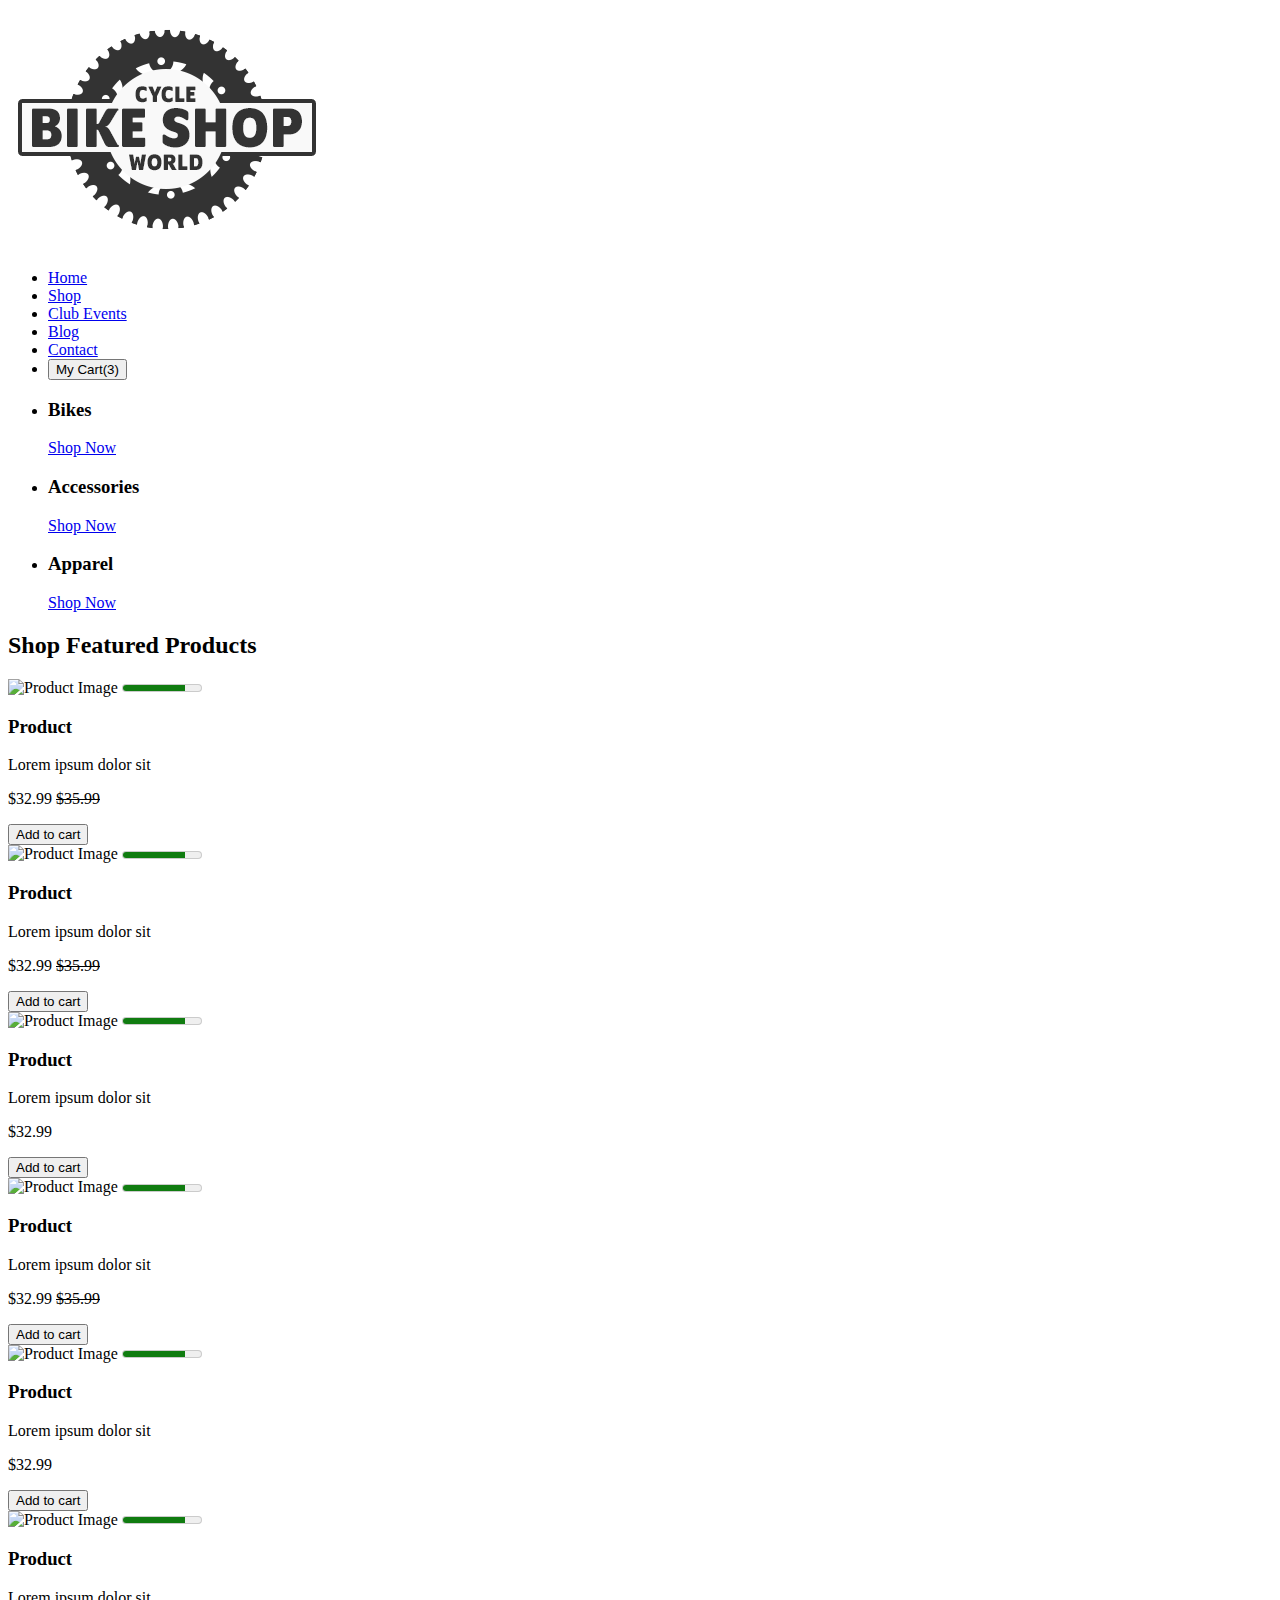
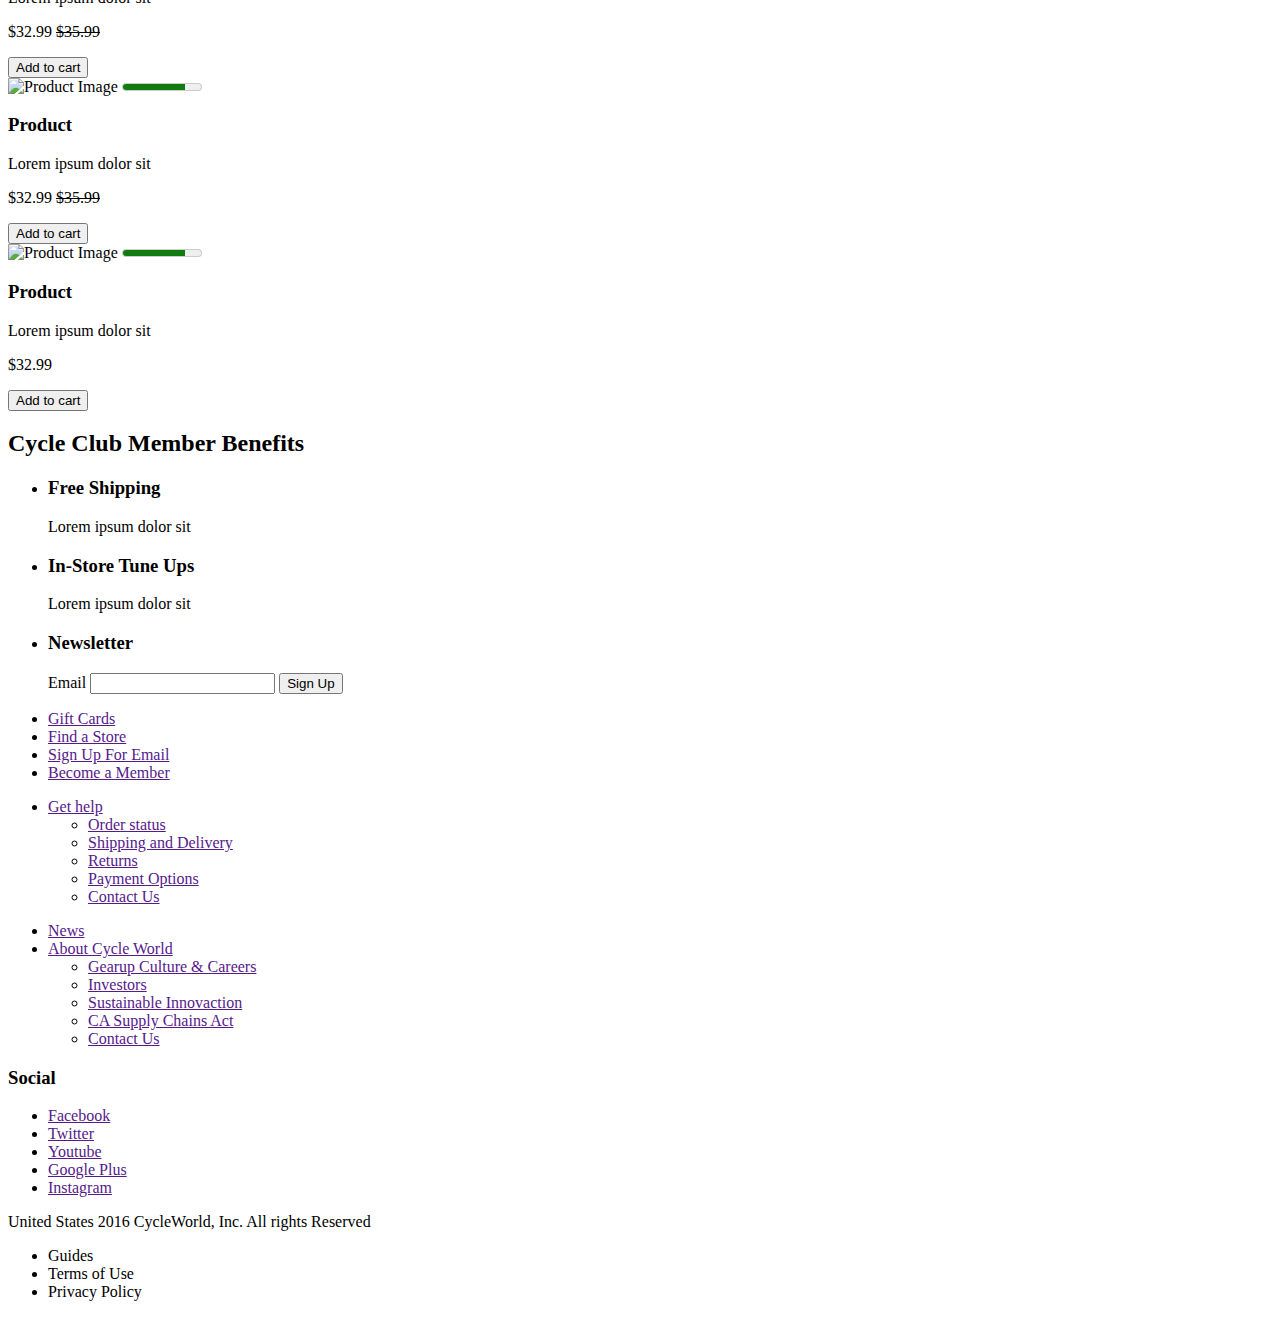
==== BikeShop/index.html @ 3c113760 "Small edits to files for spacing ect." ====
<!-- HTML Comment -->
<!DOCTYPE html>
<html lang="en">
<head>
    <meta charset="utf-8" />
    <title>Bike Shop</title>
</head>
<body>
<header>
    <h1><img src="images/cycleWorld.png" alt="Cycle World Bike Shop Logo"></h1>
    <nav>
        <ul>
           <li><a href="index.html">Home</a></li>
           <li><a href="shop.html">Shop</a></li>
           <li><a href="club_events.html">Club Events</a></li>
           <li><a href="blog.html">Blog</a></li>
           <li><a href="contact.html">Contact</a></li>
           <li><button>My Cart(3)</button></li>
        </ul>
    </nav>
</header>

<!-- Quick Shop Category -->
<section>
    <ul>
        <li>
            <h3>Bikes</h3>
            <a href="shop.html ">Shop Now</a>
        </li>
        <li>
            <h3>Accessories</h3>
            <a href="shop.html">Shop Now</a>
        </li>
        <li>
            <h3>Apparel</h3>
            <a href="shop.html">Shop Now</a>
        </li>
    </ul>
</section>

<!-- Featured Products-->
<section>
    <h2>Shop <strong>Featured Products</strong></h2>

    <article>
        <img src="." alt="Product Image">
        <meter value="4" min="0" max="5">4 out of 5 stars</meter>
        <h3>Product</h3>
        <p>Lorem ipsum dolor sit</p>
        <p>$32.99 <del>$35.99</del></p>
        <button>Add to cart</button>
    </article>
    <article>
        <img src="." alt="Product Image">
        <meter value="4" min="0" max="5">4 out of 5 stars</meter>
        <h3>Product</h3>
        <p>Lorem ipsum dolor sit</p>
        <p>$32.99 <del>$35.99</del></p>
        <button>Add to cart</button>
    </article>
    <article>
        <img src="." alt="Product Image">
        <meter value="4" min="0" max="5">4 out of 5 stars</meter>
        <h3>Product</h3>
        <p>Lorem ipsum dolor sit</p>
        <p>$32.99</p>
        <button>Add to cart</button>
    </article>
    <article>
        <img src="." alt="Product Image">
        <meter value="4" min="0" max="5">4 out of 5 stars</meter>
        <h3>Product</h3>
        <p>Lorem ipsum dolor sit</p>
        <p>$32.99 <del>$35.99</del></p>
        <button>Add to cart</button>
    </article>
    <article>
        <img src="." alt="Product Image">
        <meter value="4" min="0" max="5">4 out of 5 stars</meter>
        <h3>Product</h3>
        <p>Lorem ipsum dolor sit</p>
        <p>$32.99</p>
        <button>Add to cart</button>
    </article>
    <article>
        <img src="." alt="Product Image">
        <meter value="4" min="0" max="5">4 out of 5 stars</meter>
        <h3>Product</h3>
        <p>Lorem ipsum dolor sit</p>
        <p>$32.99 <del>$35.99</del></p>
        <button>Add to cart</button>
    </article>
    <article>
        <img src="." alt="Product Image">
        <meter value="4" min="0" max="5">4 out of 5 stars</meter>
        <h3>Product</h3>
        <p>Lorem ipsum dolor sit</p>
        <p>$32.99 <del>$35.99</del></p>
        <button>Add to cart</button>
    </article>
    <article>
        <img src="." alt="Product Image">
        <meter value="4" min="0" max="5">4 out of 5 stars</meter>
        <h3>Product</h3>
        <p>Lorem ipsum dolor sit</p>
        <p>$32.99</p>
        <button>Add to cart</button>
    </article>
</section>

<!-- Member Benefits -->
<section>
    <h2>Cycle Club <strong>Member Benefits</strong></h2>
    <ul>
        <li>
            <h3>Free Shipping</h3>
            <p>Lorem ipsum dolor sit</p>
        </li>
        <li>
            <h3>In-Store Tune Ups</h3>
            <p>Lorem ipsum dolor sit</p>
        </li>
        <li>
            <h3>Newsletter</h3>
            <form method="POST">
                <label for="email">Email</label>
                <input name="email" id="email" type="text">
                <input type="submit" value="Sign Up">
            </form>
        </li>
    </ul>
</section>

<!-- Site map & Info -->
<footer>
    <ul>
        <li><a href="">Gift Cards</a></li>
        <li><a href="">Find a Store</a></li>
        <li><a href="">Sign Up For Email</a></li>
        <li><a href="">Become a Member</a></li>
    </ul>
    <ul>
        <li>
            <a href="">Get help</a>
            <ul>
                <li><a href="">Order status</a></li>
                <li><a href="">Shipping and Delivery</a></li>
                <li><a href="">Returns</a></li>
                <li><a href="">Payment Options</a></li>
                <li><a href="">Contact Us</a></li>
            </ul>
        </li>
    </ul>
    <ul>
        <li><a href="">News</a></li>
        <li><a href="">About Cycle World</a>
            <ul>
                <li><a href="">Gearup Culture & Careers</a></li>
                <li><a href="">Investors</a></li>
                <li><a href="">Sustainable Innovaction</a></li>
                <li><a href="">CA Supply Chains Act</a></li>
                <li><a href="">Contact Us</a></li>
            </ul>
        </li>
    </ul>
    <aside>
        <h3>Social</h3>
        <ul>
            <li><a href="">Facebook</a></li>
            <li><a href="">Twitter</a></li>
            <li><a href="">Youtube</a></li>
            <li><a href="">Google Plus</a></li>
            <li><a href="">Instagram</a></li>
        </ul>
    </aside>
    <section>
        <p>United States 2016 CycleWorld, Inc. All rights Reserved</p>
        <ul>
            <li><a>Guides</a></li>
            <li><a>Terms of Use</a></li>
            <li><a>Privacy Policy</a></li>
        </ul>
    </section>
</footer>
</body>
</html>
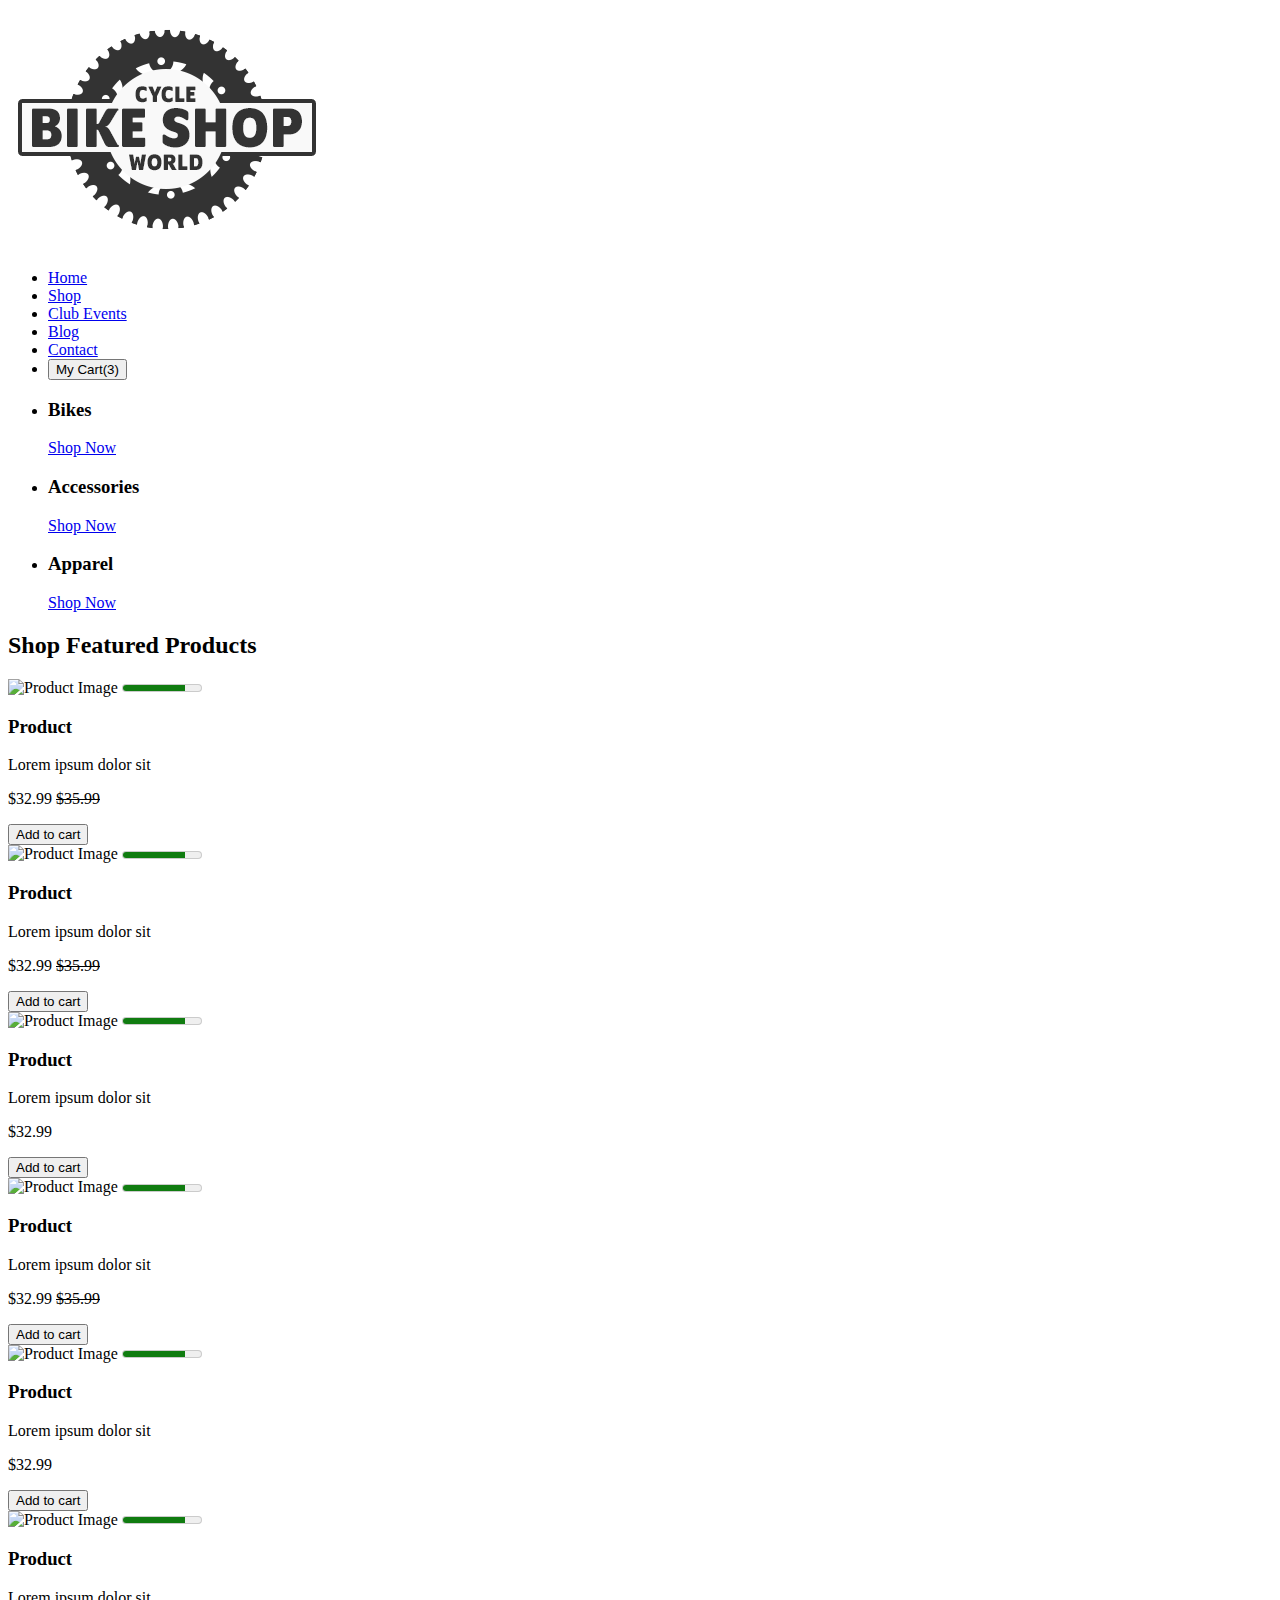
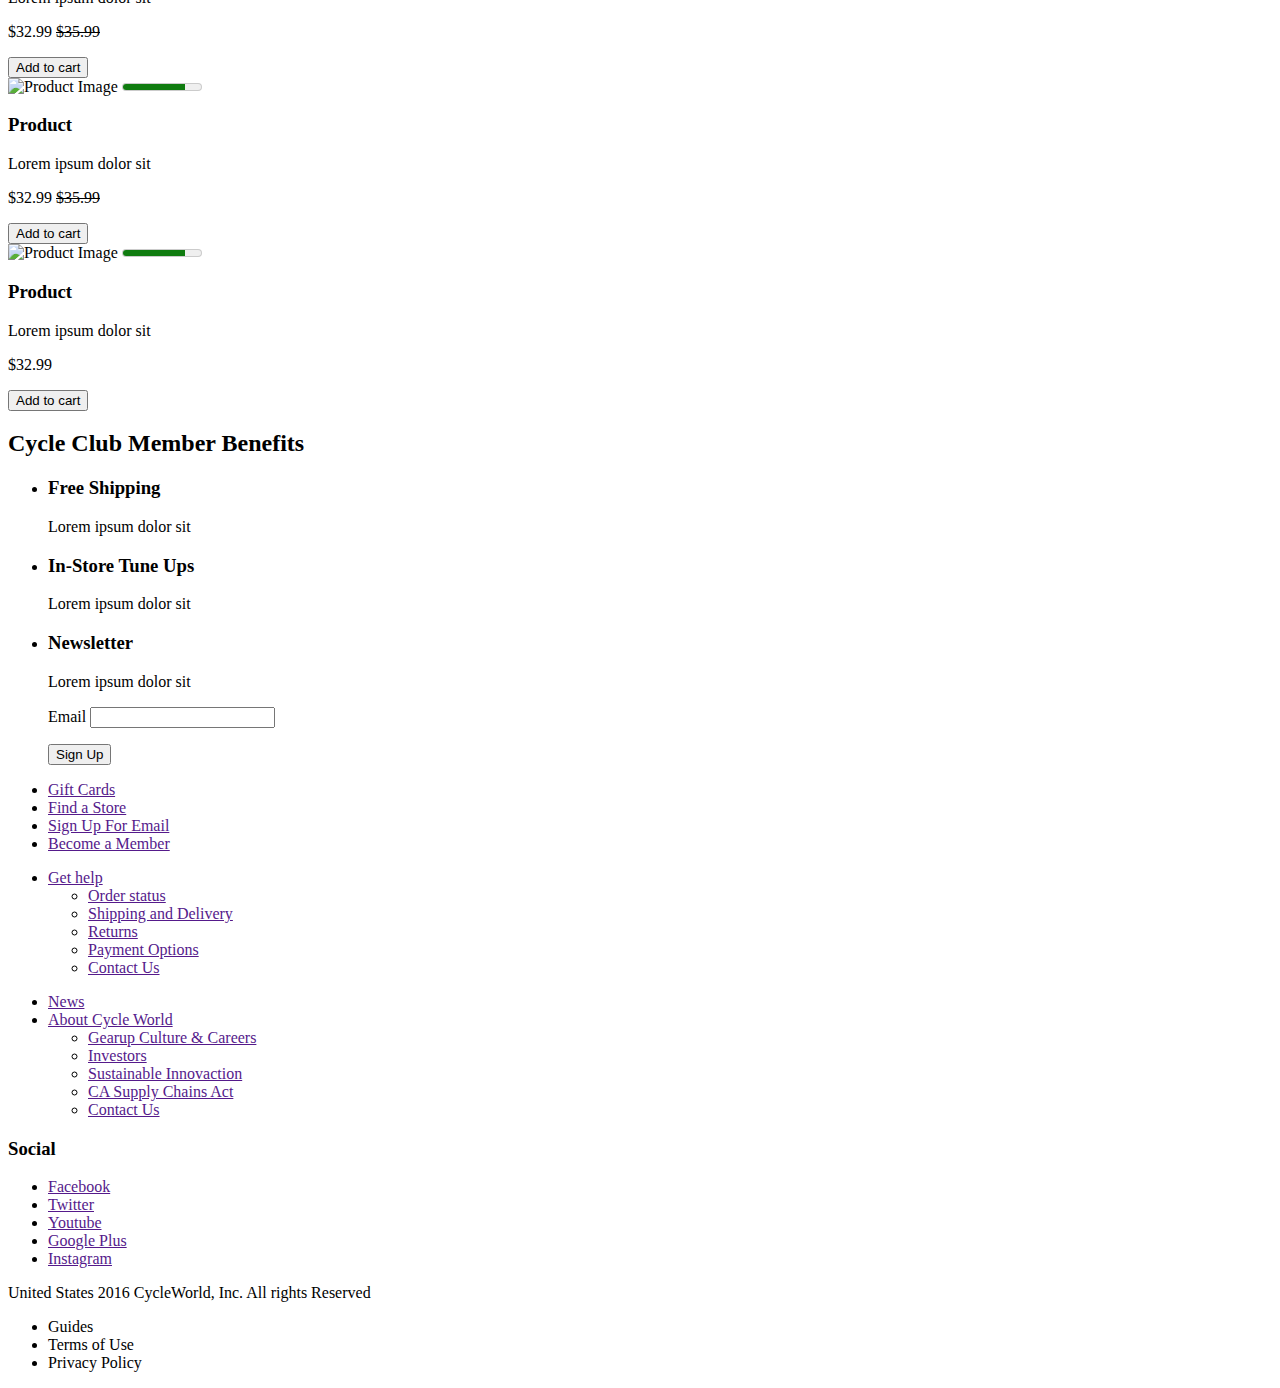
==== commit b465697b: "Small edits to sections for id's or added sections for easier targeting" ====
--- a/BikeShop/index.html
+++ b/BikeShop/index.html
@@ -39,9 +39,8 @@
 </section>
 
 <!-- Featured Products-->
-<section>
+<section id="fp">
     <h2>Shop <strong>Featured Products</strong></h2>
-
     <article>
         <img src="." alt="Product Image">
         <meter value="4" min="0" max="5">4 out of 5 stars</meter>
@@ -109,7 +108,7 @@
 </section>
 
 <!-- Member Benefits -->
-<section>
+<section id="mb">
     <h2>Cycle Club <strong>Member Benefits</strong></h2>
     <ul>
         <li>
@@ -122,9 +121,12 @@
         </li>
         <li>
             <h3>Newsletter</h3>
+            <p>Lorem ipsum dolor sit</p>
             <form method="POST">
-                <label for="email">Email</label>
-                <input name="email" id="email" type="text">
+                <p>
+                    <label for="email">Email</label>
+                    <input name="email" id="email" type="text">
+                </p>
                 <input type="submit" value="Sign Up">
             </form>
         </li>
@@ -182,5 +184,8 @@
         </ul>
     </section>
 </footer>
+
+<script src="js/content.js"></script>
+
 </body>
 </html>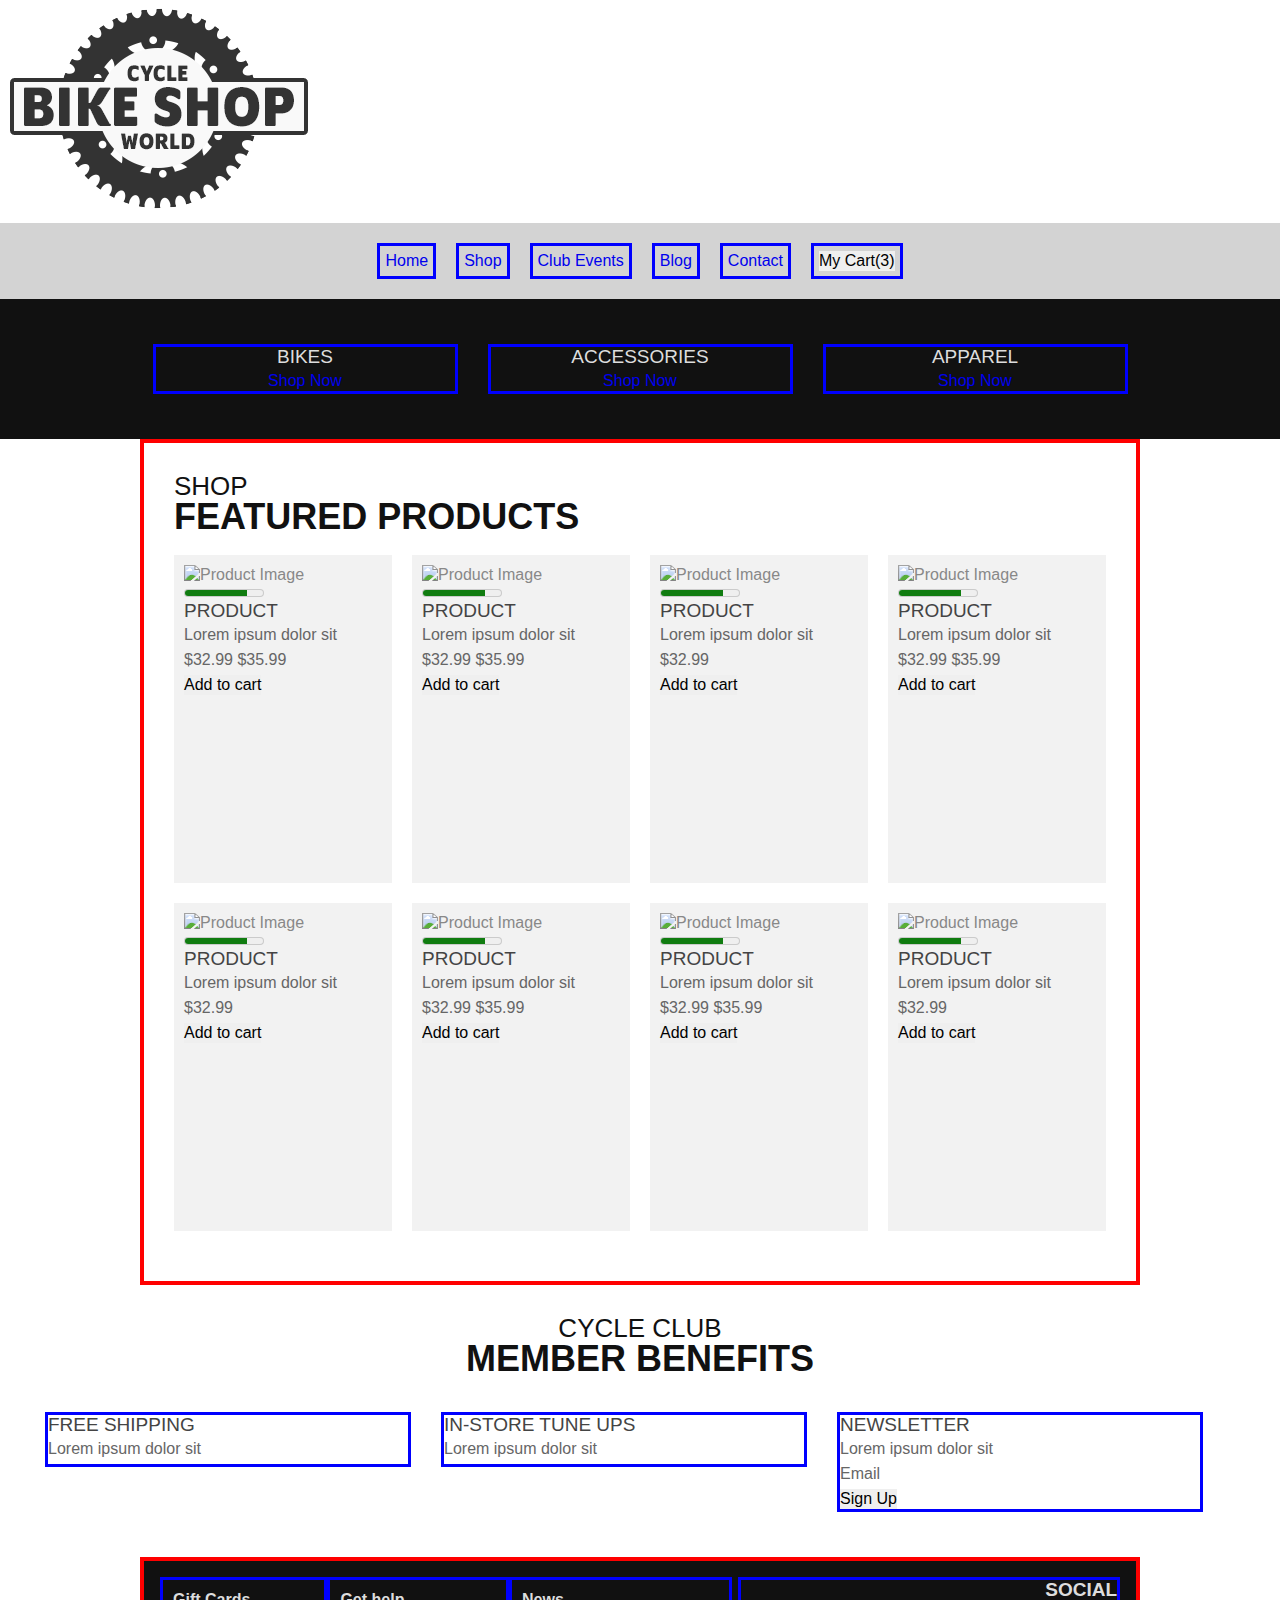
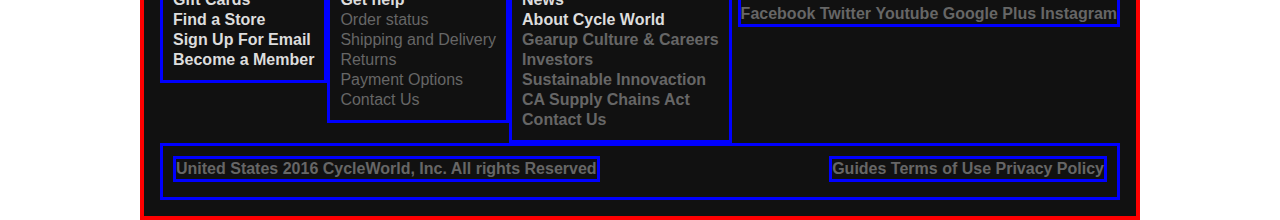
==== commit a2a69308: "Working on css edits" ====
--- a/BikeShop/index.html
+++ b/BikeShop/index.html
@@ -4,42 +4,46 @@
 <head>
     <meta charset="utf-8" />
     <title>Bike Shop</title>
+    <link rel="stylesheet" type="text/css" href="css/reset.css">
+    <link rel="stylesheet" type="text/css" href="css/main.css">
 </head>
 <body>
 <header>
     <h1><img src="images/cycleWorld.png" alt="Cycle World Bike Shop Logo"></h1>
-    <nav>
-        <ul>
-           <li><a href="index.html">Home</a></li>
-           <li><a href="shop.html">Shop</a></li>
-           <li><a href="club_events.html">Club Events</a></li>
-           <li><a href="blog.html">Blog</a></li>
-           <li><a href="contact.html">Contact</a></li>
-           <li><button>My Cart(3)</button></li>
-        </ul>
-    </nav>
+    <section>
+        <nav>
+            <ul>
+                <li><a href="index.html">Home</a></li>
+                <li><a href="shop.html">Shop</a></li>
+                <li><a href="club_events.html">Club Events</a></li>
+                <li><a href="blog.html">Blog</a></li>
+                <li><a href="contact.html">Contact</a></li>
+                <li><button>My Cart(3)</button></li>
+            </ul>
+        </nav>
+    </section>
 </header>
 
 <!-- Quick Shop Category -->
-<section>
-    <ul>
-        <li>
-            <h3>Bikes</h3>
-            <a href="shop.html ">Shop Now</a>
-        </li>
-        <li>
-            <h3>Accessories</h3>
-            <a href="shop.html">Shop Now</a>
-        </li>
-        <li>
-            <h3>Apparel</h3>
-            <a href="shop.html">Shop Now</a>
-        </li>
-    </ul>
+<section id="categories">
+        <ul>
+            <li>
+                <h3>Bikes</h3>
+                <a href="shop.html ">Shop Now</a>
+            </li>
+            <li>
+                <h3>Accessories</h3>
+                <a href="shop.html">Shop Now</a>
+            </li>
+            <li>
+                <h3>Apparel</h3>
+                <a href="shop.html">Shop Now</a>
+            </li>
+        </ul>
 </section>
 
 <!-- Featured Products-->
-<section id="fp">
+<section id="featured">
     <h2>Shop <strong>Featured Products</strong></h2>
     <article>
         <img src="." alt="Product Image">
@@ -108,84 +112,85 @@
 </section>
 
 <!-- Member Benefits -->
-<section id="mb">
+<section id="members">
     <h2>Cycle Club <strong>Member Benefits</strong></h2>
-    <ul>
-        <li>
-            <h3>Free Shipping</h3>
-            <p>Lorem ipsum dolor sit</p>
-        </li>
-        <li>
-            <h3>In-Store Tune Ups</h3>
-            <p>Lorem ipsum dolor sit</p>
-        </li>
-        <li>
-            <h3>Newsletter</h3>
-            <p>Lorem ipsum dolor sit</p>
-            <form method="POST">
-                <p>
-                    <label for="email">Email</label>
-                    <input name="email" id="email" type="text">
-                </p>
-                <input type="submit" value="Sign Up">
-            </form>
-        </li>
-    </ul>
+        <ul>
+            <li>
+                <h3>Free Shipping</h3>
+                <p>Lorem ipsum dolor sit</p>
+            </li>
+            <li>
+                <h3>In-Store Tune Ups</h3>
+                <p>Lorem ipsum dolor sit</p>
+            </li>
+            <li>
+                <h3>Newsletter</h3>
+                <p>Lorem ipsum dolor sit</p>
+                <form method="POST">
+                    <p>
+                        <label for="email">Email</label>
+                        <input name="email" id="email" type="text">
+                    </p>
+                    <input type="submit" value="Sign Up">
+                </form>
+            </li>
+        </ul>
 </section>
 
 <!-- Site map & Info -->
 <footer>
-    <ul>
-        <li><a href="">Gift Cards</a></li>
-        <li><a href="">Find a Store</a></li>
-        <li><a href="">Sign Up For Email</a></li>
-        <li><a href="">Become a Member</a></li>
-    </ul>
-    <ul>
-        <li>
-            <a href="">Get help</a>
+    <div class="wrapper">
+        <ul>
+            <li><strong><a href="">Gift Cards</a></strong></li>
+            <li><strong><a href="">Find a Store</a></strong></li>
+            <li><strong><a href="">Sign Up For Email</a></strong></li>
+            <li><strong><a href="">Become a Member</a></strong></li>
+        </ul>
+        <ul>
+            <li>
+                <strong><a href="">Get help</a></strong>
+                <ul>
+                    <li><a href="">Order status</a></li>
+                    <li><a href="">Shipping and Delivery</a></li>
+                    <li><a href="">Returns</a></li>
+                    <li><a href="">Payment Options</a></li>
+                    <li><a href="">Contact Us</a></li>
+                </ul>
+            </li>
+        </ul>
+        <ul>
+            <li><strong><a href="">News</a></strong></li>
+            <li><strong><a href="">About Cycle World</a>
+                <ul>
+                    <li><a href="">Gearup Culture & Careers</a></li>
+                    <li><a href="">Investors</a></li>
+                    <li><a href="">Sustainable Innovaction</a></li>
+                    <li><a href="">CA Supply Chains Act</a></li>
+                    <li><a href="">Contact Us</a></li>
+                </ul>
+            </li>
+        </ul>
+        <aside>
+            <h3>Social</h3>
             <ul>
-                <li><a href="">Order status</a></li>
-                <li><a href="">Shipping and Delivery</a></li>
-                <li><a href="">Returns</a></li>
-                <li><a href="">Payment Options</a></li>
-                <li><a href="">Contact Us</a></li>
+                <li><a href="">Facebook</a></li>
+                <li><a href="">Twitter</a></li>
+                <li><a href="">Youtube</a></li>
+                <li><a href="">Google Plus</a></li>
+                <li><a href="">Instagram</a></li>
             </ul>
-        </li>
-    </ul>
-    <ul>
-        <li><a href="">News</a></li>
-        <li><a href="">About Cycle World</a>
+        </aside>
+        <section>
+            <p>United States 2016 CycleWorld, Inc. All rights Reserved</p>
             <ul>
-                <li><a href="">Gearup Culture & Careers</a></li>
-                <li><a href="">Investors</a></li>
-                <li><a href="">Sustainable Innovaction</a></li>
-                <li><a href="">CA Supply Chains Act</a></li>
-                <li><a href="">Contact Us</a></li>
+                <li><a>Guides</a></li>
+                <li><a>Terms of Use</a></li>
+                <li><a>Privacy Policy</a></li>
             </ul>
-        </li>
-    </ul>
-    <aside>
-        <h3>Social</h3>
-        <ul>
-            <li><a href="">Facebook</a></li>
-            <li><a href="">Twitter</a></li>
-            <li><a href="">Youtube</a></li>
-            <li><a href="">Google Plus</a></li>
-            <li><a href="">Instagram</a></li>
-        </ul>
-    </aside>
-    <section>
-        <p>United States 2016 CycleWorld, Inc. All rights Reserved</p>
-        <ul>
-            <li><a>Guides</a></li>
-            <li><a>Terms of Use</a></li>
-            <li><a>Privacy Policy</a></li>
-        </ul>
-    </section>
+        </section>
+    </div>
 </footer>
 
 <script src="js/content.js"></script>
-
 </body>
 </html>--- a/BikeShop/css/main.css
+++ b/BikeShop/css/main.css
@@ -0,0 +1,260 @@
+/* Bike Shop CSS
+==================================================
+================================================== */
+
+/* Font Styles */
+html { font-size: 62.5%; }
+body {
+    font: 1.6rem/1.25 "Program OT", Arial, sans-serif;
+    background: #ffffff;
+    color: #888888;
+}
+h1, h2, h3, h4 {
+    text-transform: uppercase;
+}
+p{
+    color: #666666;
+    margin-bottom: .5rem;
+}
+h2 {
+    line-height: 1;
+    font-size: 2.6rem;
+    margin-bottom: 2rem;
+    color: #111111;
+}
+h3 {
+    line-height: 1;
+    margin-bottom: .5rem;
+    font-size: 1.9rem;
+    color: #444444;
+}
+h4 {
+    font-size: 1.6rem;
+    color: #111111;
+}
+h2 strong {
+    font-size: 3.6rem;
+    display: block;
+    color: #111111;
+}
+strong {
+    font-weight: 700;
+}
+
+/* Page structure */
+.wrapper, #featured{
+    max-width: 1000px;
+    height: 100%;
+    margin: 0 auto;
+    border: 4px solid red;
+}
+
+section {
+    padding: 3rem;
+}
+
+/* Header  */
+header li {
+    max-width: 100%;
+    border: solid blue;
+    margin: 1rem;
+    padding: .5rem;
+    float: left;
+}
+header section{
+    background: lightgrey;
+    padding: 1rem;
+}
+header ul {
+    display: flex;
+    justify-content: center;
+    align-items: center;
+}
+section nav::after {
+    content: "";
+    display: block;
+    clear: both;
+}
+
+/* Index Page =========== */
+/* Categories  */
+#categories {
+    background: #111111;
+
+}
+#categories h3{
+    color: #DDDDDD;
+
+}
+#categories ul {
+    display: flex;
+    justify-content: center;
+    align-items: center;
+    width: 100%;
+}
+#categories li{
+    text-align: center;
+    border: solid blue;
+    width: 25%;
+    display: inline-block;
+    margin: 1.5rem;
+    float: left;
+}
+#categories::after {
+    content: "";
+    display: block;
+    clear: both;
+}
+
+
+
+/* Products  */
+#featured meter {
+    display: block;
+}
+#featured article {
+    width: calc(25% - 6rem / 4);
+    min-height: 20.5em;
+    float: left;
+    padding: 1rem;
+    margin-bottom: 2rem;
+    background: rgba(0,0,0,0.05);
+}
+#featured article:not(:nth-of-type(4n)) {
+    margin-right: 2rem;
+}
+
+#featured::after {
+    content: "";
+    display: block;
+    clear: both;
+}
+
+/* Members  */
+#members h2{
+    text-align: center;
+}
+#members li{
+    width: 30%;
+    margin: 1.5rem;
+    float: left;
+    border: solid blue;
+}
+#members::after {
+    content: "";
+    display: block;
+    clear: both;
+}
+
+/* Footer */
+footer .wrapper {
+    padding: 1em;
+    background-color: #111111;
+}
+footer .wrapper li a {
+    color: #666666;
+}
+footer .wrapper h3 {
+    color: #DDDDDD;
+}
+footer .wrapper ul strong > a {
+     color: #DDDDDD;
+ }
+footer .wrapper > ul {
+    max-width: 100%;
+    padding: 1rem;
+    float: left;
+    border: solid blue;
+}
+footer .wrapper aside {
+    max-width: 100%;
+    text-align: right;
+    float: right;
+    border: solid blue;
+}
+footer .wrapper aside ul > li {
+    display: inline-block;
+}
+/* Legal Text */
+footer .wrapper section p {
+    max-width: 100%;
+    color: #666666;
+    float: left;
+    border: solid blue;
+}
+footer .wrapper section {
+    width: 100%;
+    padding: 1rem;
+    float: left;
+    border: solid blue;
+}
+footer .wrapper section ul {
+    max-width: 100%;
+    float: right;
+    border: solid blue;
+}
+footer .wrapper section li {
+    display: inline-block;
+}
+footer .wrapper::after {
+    content: "";
+    display: block;
+    clear: both;
+}
+
+/* Shop page ============ */
+
+#collection {
+    display: inline-block;
+    margin: 10rem;
+}
+#collection::after {
+    content: "";
+    display: block;
+    clear: both;
+}
+#shop {
+    display: inline-block;
+    width: 75%;
+}
+
+/* Form heading for products */
+#shop form {
+    background-color: lightgrey;
+    border: solid red;
+}
+#shop form button{
+    display: inline-block;
+}
+#shop form p{
+    display: inline-block;
+}
+#shop form p:not(:first-of-type){
+    display: flex;
+    float: right;
+}
+#shop > p {
+    line-height: 5;
+}
+#shop form > * {
+margin: 1rem;
+}
+#products article {
+    width: calc(33% - 6rem / 3);
+    min-height: 15.5em;
+    float: left;
+    padding: 1rem;
+    margin-bottom: 2rem;
+    background-color: lightgrey;
+}
+#products > article{
+    text-align: center;
+}
+#products article:not(:nth-of-type(3n)) {
+    margin-right: 2rem;
+}
+#shop::after{
+    content: "";
+    display: block;
+    clear: both;
+}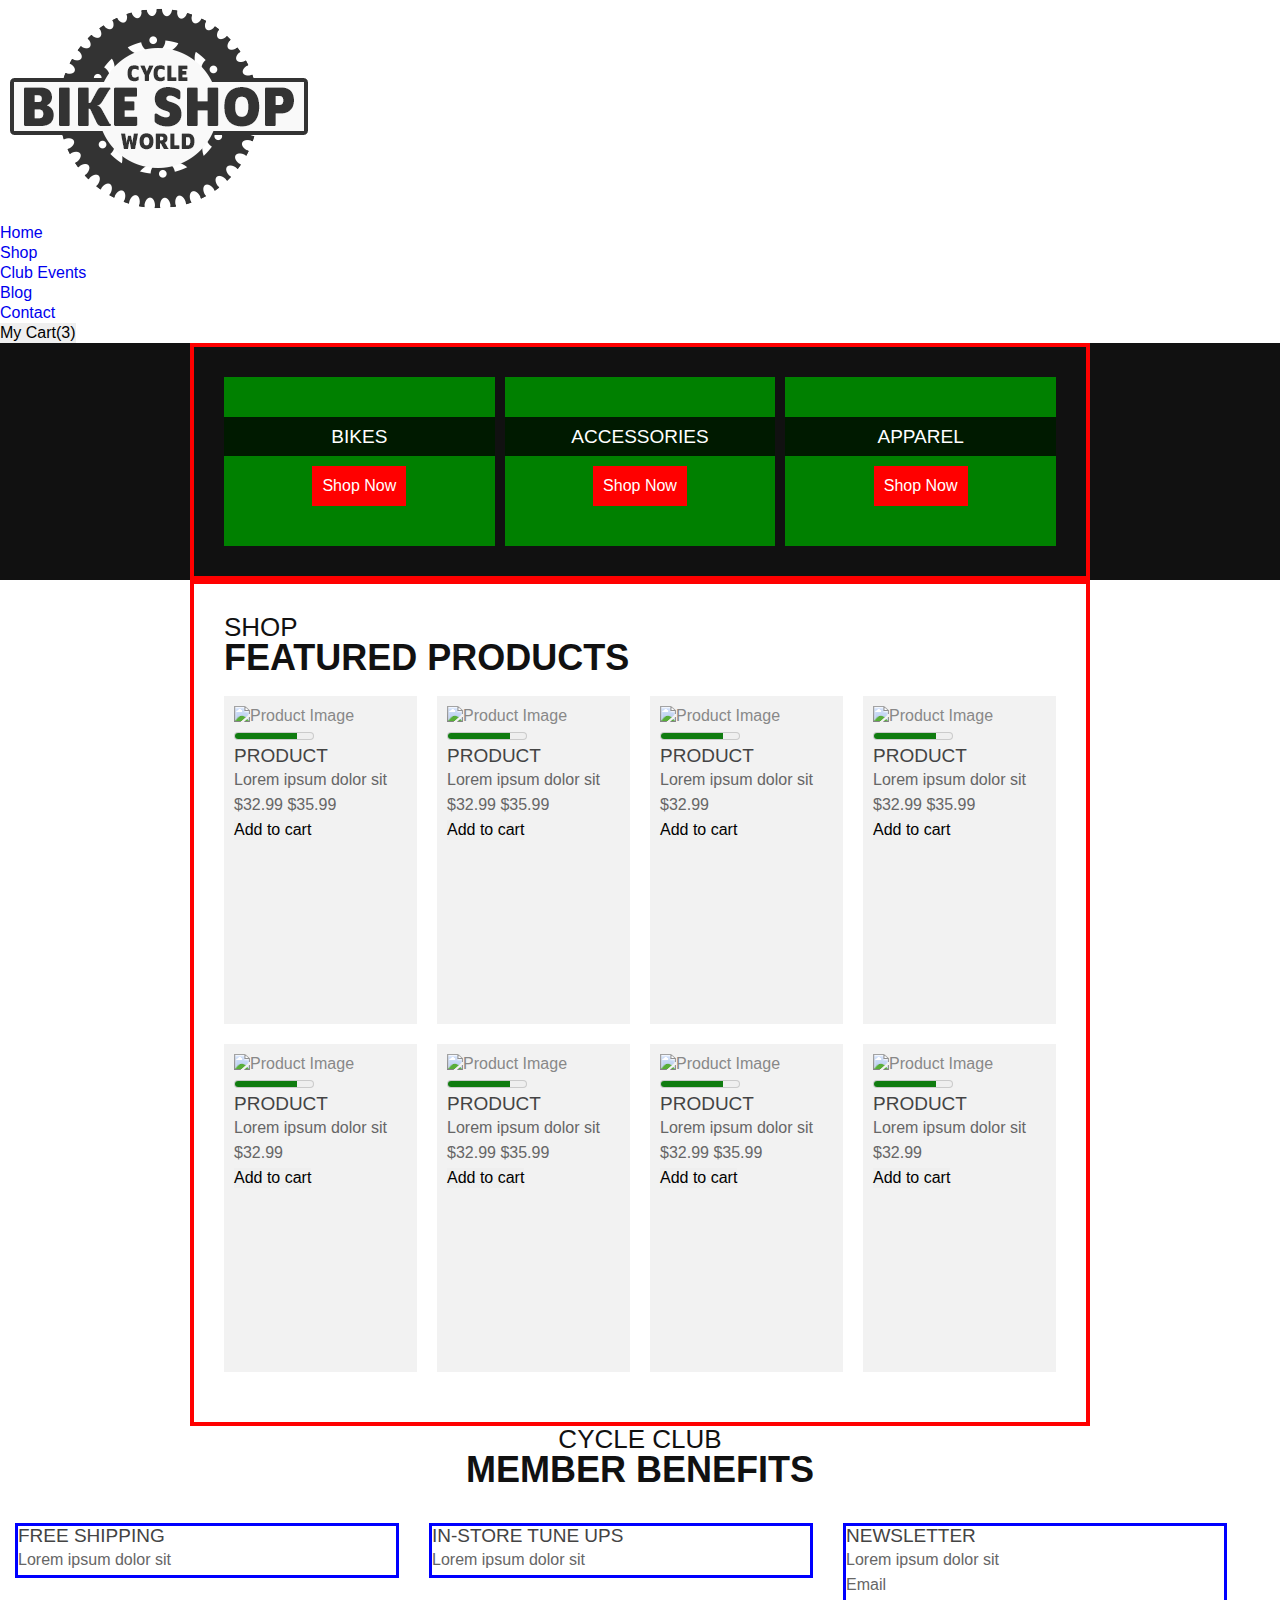
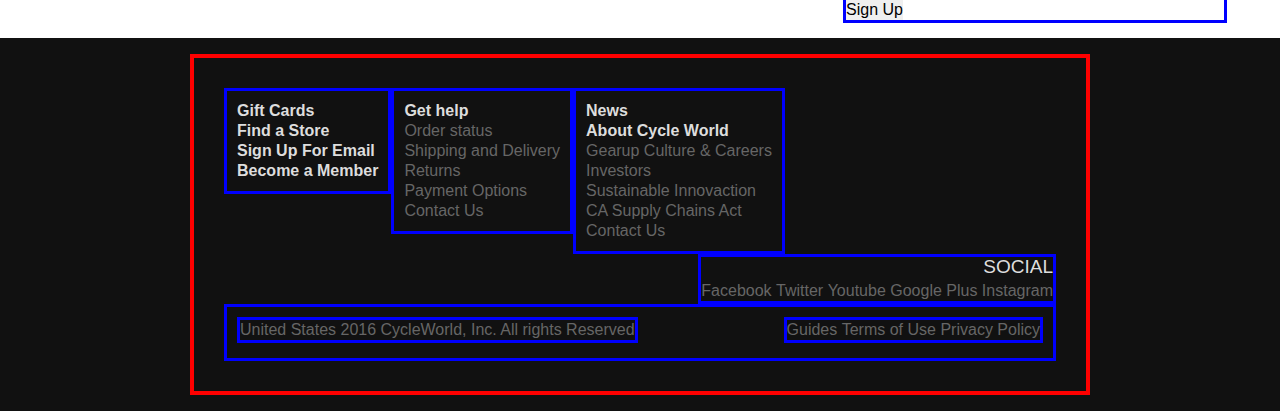
==== commit 5e2f4990: "Fixes" ====
--- a/BikeShop/index.html
+++ b/BikeShop/index.html
@@ -10,22 +10,21 @@
 <body>
 <header>
     <h1><img src="images/cycleWorld.png" alt="Cycle World Bike Shop Logo"></h1>
-    <section>
-        <nav>
-            <ul>
-                <li><a href="index.html">Home</a></li>
-                <li><a href="shop.html">Shop</a></li>
-                <li><a href="club_events.html">Club Events</a></li>
-                <li><a href="blog.html">Blog</a></li>
-                <li><a href="contact.html">Contact</a></li>
-                <li><button>My Cart(3)</button></li>
-            </ul>
-        </nav>
-    </section>
+    <nav>
+        <ul>
+            <li><a href="index.html">Home</a></li>
+            <li><a href="shop.html">Shop</a></li>
+            <li><a href="club_events.html">Club Events</a></li>
+            <li><a href="blog.html">Blog</a></li>
+            <li><a href="contact.html">Contact</a></li>
+            <li><button>My Cart(3)</button></li>
+        </ul>
+    </nav>
 </header>
 
 <!-- Quick Shop Category -->
 <section id="categories">
+    <div class="wrapper">
         <ul>
             <li>
                 <h3>Bikes</h3>
@@ -40,75 +39,78 @@
                 <a href="shop.html">Shop Now</a>
             </li>
         </ul>
+    </div>
 </section>
 
 <!-- Featured Products-->
 <section id="featured">
-    <h2>Shop <strong>Featured Products</strong></h2>
-    <article>
-        <img src="." alt="Product Image">
-        <meter value="4" min="0" max="5">4 out of 5 stars</meter>
-        <h3>Product</h3>
-        <p>Lorem ipsum dolor sit</p>
-        <p>$32.99 <del>$35.99</del></p>
-        <button>Add to cart</button>
-    </article>
-    <article>
-        <img src="." alt="Product Image">
-        <meter value="4" min="0" max="5">4 out of 5 stars</meter>
-        <h3>Product</h3>
-        <p>Lorem ipsum dolor sit</p>
-        <p>$32.99 <del>$35.99</del></p>
-        <button>Add to cart</button>
-    </article>
-    <article>
-        <img src="." alt="Product Image">
-        <meter value="4" min="0" max="5">4 out of 5 stars</meter>
-        <h3>Product</h3>
-        <p>Lorem ipsum dolor sit</p>
-        <p>$32.99</p>
-        <button>Add to cart</button>
-    </article>
-    <article>
-        <img src="." alt="Product Image">
-        <meter value="4" min="0" max="5">4 out of 5 stars</meter>
-        <h3>Product</h3>
-        <p>Lorem ipsum dolor sit</p>
-        <p>$32.99 <del>$35.99</del></p>
-        <button>Add to cart</button>
-    </article>
-    <article>
-        <img src="." alt="Product Image">
-        <meter value="4" min="0" max="5">4 out of 5 stars</meter>
-        <h3>Product</h3>
-        <p>Lorem ipsum dolor sit</p>
-        <p>$32.99</p>
-        <button>Add to cart</button>
-    </article>
-    <article>
-        <img src="." alt="Product Image">
-        <meter value="4" min="0" max="5">4 out of 5 stars</meter>
-        <h3>Product</h3>
-        <p>Lorem ipsum dolor sit</p>
-        <p>$32.99 <del>$35.99</del></p>
-        <button>Add to cart</button>
-    </article>
-    <article>
-        <img src="." alt="Product Image">
-        <meter value="4" min="0" max="5">4 out of 5 stars</meter>
-        <h3>Product</h3>
-        <p>Lorem ipsum dolor sit</p>
-        <p>$32.99 <del>$35.99</del></p>
-        <button>Add to cart</button>
-    </article>
-    <article>
-        <img src="." alt="Product Image">
-        <meter value="4" min="0" max="5">4 out of 5 stars</meter>
-        <h3>Product</h3>
-        <p>Lorem ipsum dolor sit</p>
-        <p>$32.99</p>
-        <button>Add to cart</button>
-    </article>
+    <div class="wrapper">
+        <h2>Shop <strong>Featured Products</strong></h2>
+        <article>
+            <img src="." alt="Product Image">
+            <meter value="4" min="0" max="5">4 out of 5 stars</meter>
+            <h3>Product</h3>
+            <p>Lorem ipsum dolor sit</p>
+            <p>$32.99 <del>$35.99</del></p>
+            <button>Add to cart</button>
+        </article>
+        <article>
+            <img src="." alt="Product Image">
+            <meter value="4" min="0" max="5">4 out of 5 stars</meter>
+            <h3>Product</h3>
+            <p>Lorem ipsum dolor sit</p>
+            <p>$32.99 <del>$35.99</del></p>
+            <button>Add to cart</button>
+        </article>
+        <article>
+            <img src="." alt="Product Image">
+            <meter value="4" min="0" max="5">4 out of 5 stars</meter>
+            <h3>Product</h3>
+            <p>Lorem ipsum dolor sit</p>
+            <p>$32.99</p>
+            <button>Add to cart</button>
+        </article>
+        <article>
+            <img src="." alt="Product Image">
+            <meter value="4" min="0" max="5">4 out of 5 stars</meter>
+            <h3>Product</h3>
+            <p>Lorem ipsum dolor sit</p>
+            <p>$32.99 <del>$35.99</del></p>
+            <button>Add to cart</button>
+        </article>
+        <article>
+            <img src="." alt="Product Image">
+            <meter value="4" min="0" max="5">4 out of 5 stars</meter>
+            <h3>Product</h3>
+            <p>Lorem ipsum dolor sit</p>
+            <p>$32.99</p>
+            <button>Add to cart</button>
+        </article>
+        <article>
+            <img src="." alt="Product Image">
+            <meter value="4" min="0" max="5">4 out of 5 stars</meter>
+            <h3>Product</h3>
+            <p>Lorem ipsum dolor sit</p>
+            <p>$32.99 <del>$35.99</del></p>
+            <button>Add to cart</button>
+        </article>
+        <article>
+            <img src="." alt="Product Image">
+            <meter value="4" min="0" max="5">4 out of 5 stars</meter>
+            <h3>Product</h3>
+            <p>Lorem ipsum dolor sit</p>
+            <p>$32.99 <del>$35.99</del></p>
+            <button>Add to cart</button>
+        </article>
+        <article>
+            <img src="." alt="Product Image">
+            <meter value="4" min="0" max="5">4 out of 5 stars</meter>
+            <h3>Product</h3>
+            <p>Lorem ipsum dolor sit</p>
+            <p>$32.99</p>
+            <button>Add to cart</button>
+        </article>
+    </div>
 </section>
 
 <!-- Member Benefits -->
@@ -160,7 +162,7 @@
         </ul>
         <ul>
             <li><strong><a href="">News</a></strong></li>
-            <li><strong><a href="">About Cycle World</a>
+            <li><strong><a href="">About Cycle World</a></strong>
                 <ul>
                     <li><a href="">Gearup Culture & Careers</a></li>
                     <li><a href="">Investors</a></li>
@@ -190,7 +192,6 @@
         </section>
     </div>
 </footer>
-
 <script src="js/content.js"></script>
 </body>
 </html>--- a/BikeShop/css/main.css
+++ b/BikeShop/css/main.css
@@ -42,76 +42,50 @@
 }
 
 /* Page structure */
-.wrapper, #featured{
-    max-width: 1000px;
-    height: 100%;
+.wrapper{
+    max-width: 900px;
+    padding: 3rem;
     margin: 0 auto;
     border: 4px solid red;
 }
 
-section {
-    padding: 3rem;
+.wrapper::after {
+    content: "";
+    display: block;
+    clear: both;
 }
 
 /* Header  */
-header li {
-    max-width: 100%;
-    border: solid blue;
-    margin: 1rem;
-    padding: .5rem;
-    float: left;
-}
-header section{
-    background: lightgrey;
-    padding: 1rem;
-}
-header ul {
-    display: flex;
-    justify-content: center;
-    align-items: center;
-}
-section nav::after {
-    content: "";
-    display: block;
-    clear: both;
-}
 
 /* Index Page =========== */
 /* Categories  */
 #categories {
     background: #111111;
-
-}
-#categories h3{
-    color: #DDDDDD;
-
-}
-#categories ul {
-    display: flex;
-    justify-content: center;
-    align-items: center;
-    width: 100%;
-}
-#categories li{
+    color: #ffffff;
     text-align: center;
-    border: solid blue;
-    width: 25%;
-    display: inline-block;
-    margin: 1.5rem;
-    float: left;
-}
-#categories::after {
-    content: "";
-    display: block;
-    clear: both;
-}
-
-
-
+}
+#categories li {
+    width: calc(100%/3 - 2rem/3);
+    float: left;
+    padding: 4rem 0;
+    background: green;
+}
+#categories li:not(:nth-of-type(3n)) {
+    margin-right: 1rem;
+}
+#categories h3 {
+    padding: 1rem 0;
+    margin-bottom: 1rem;
+    background: rgba(0,0,0,0.8);
+    color: #ffffff;
+}
+#categories a {
+    display: inline-block;
+    padding: 1rem;
+    background: red;
+    color: #ffffff;
+}
 /* Products  */
-#featured meter {
-    display: block;
-}
 #featured article {
     width: calc(25% - 6rem / 4);
     min-height: 20.5em;
@@ -124,12 +98,6 @@
     margin-right: 2rem;
 }
 
-#featured::after {
-    content: "";
-    display: block;
-    clear: both;
-}
-
 /* Members  */
 #members h2{
     text-align: center;
@@ -147,7 +115,7 @@
 }
 
 /* Footer */
-footer .wrapper {
+footer {
     padding: 1em;
     background-color: #111111;
 }
@@ -206,8 +174,10 @@
 
 #collection {
     display: inline-block;
-    margin: 10rem;
-}
+    margin: 2rem 5rem;
+    text-align: left;
+}
+
 #collection::after {
     content: "";
     display: block;
@@ -215,7 +185,7 @@
 }
 #shop {
     display: inline-block;
-    width: 75%;
+    max-width: 70%;
 }
 
 /* Form heading for products */
@@ -230,7 +200,6 @@
     display: inline-block;
 }
 #shop form p:not(:first-of-type){
-    display: flex;
     float: right;
 }
 #shop > p {
@@ -239,21 +208,107 @@
 #shop form > * {
 margin: 1rem;
 }
+
+#products {
+    padding: 1rem;
+}
 #products article {
-    width: calc(33% - 6rem / 3);
-    min-height: 15.5em;
-    float: left;
-    padding: 1rem;
+    width: calc(100% / 3 - 2rem);
+    min-height: 20em;
+    float: left;
     margin-bottom: 2rem;
     background-color: lightgrey;
 }
-#products > article{
+#products > article {
     text-align: center;
 }
 #products article:not(:nth-of-type(3n)) {
-    margin-right: 2rem;
-}
-#shop::after{
+    margin-right: 3rem;
+}
+
+#products::after {
+    content: "";
+    display: block;
+    clear: both;
+}
+
+/* Club Events Page ================= */
+/* Events */
+#events article {
+    width: calc(100%);
+    float: left;
+    display: inline-block;
+    padding: 2rem;
+    margin: 0;
+}
+#events::after {
+    content: "";
+    display: block;
+    clear: both;
+}
+#events article::before {
+    float: left;
+    width: 20rem;
+    height: 20rem;
+    margin-right: 5rem;
+    content: "";
+    background-color: black;
+    display: inline-block;
+}
+#events article:nth-of-type(2n)::before {
+    float: right;
+    margin-right: 0;
+    margin-left: 5rem;
+}
+
+/* Blog ================= */
+/* Recent Posts */
+
+#blogcategory {
+    display: inline-block;
+    padding: 1rem;
+    text-align: right;
+    max-width: calc(25% - 1rem);
+}
+
+#blogcategory::after {
+    content: "";
+    display: block;
+    clear: both;
+}
+
+#posts {
+    display: inline-block;
+    float: left;
+    max-width: calc(75% - 3rem);
+}
+#posts article{
+    padding-bottom: 3rem;
+}
+
+#posts::after {
+    content: "";
+    display: block;
+    clear: both;
+}
+
+/* Contact ================= */
+/* Recent Posts */
+#contact {
+    display: inline-block;
+    width: 50%;
+    float: left;
+}
+#contact::after {
+    content: "";
+    display: block;
+    clear: both;
+}
+#contactmessage {
+    display: inline-block;
+    width: 50%;
+}
+#contactmessage::after {
     content: "";
     display: block;
     clear: both;
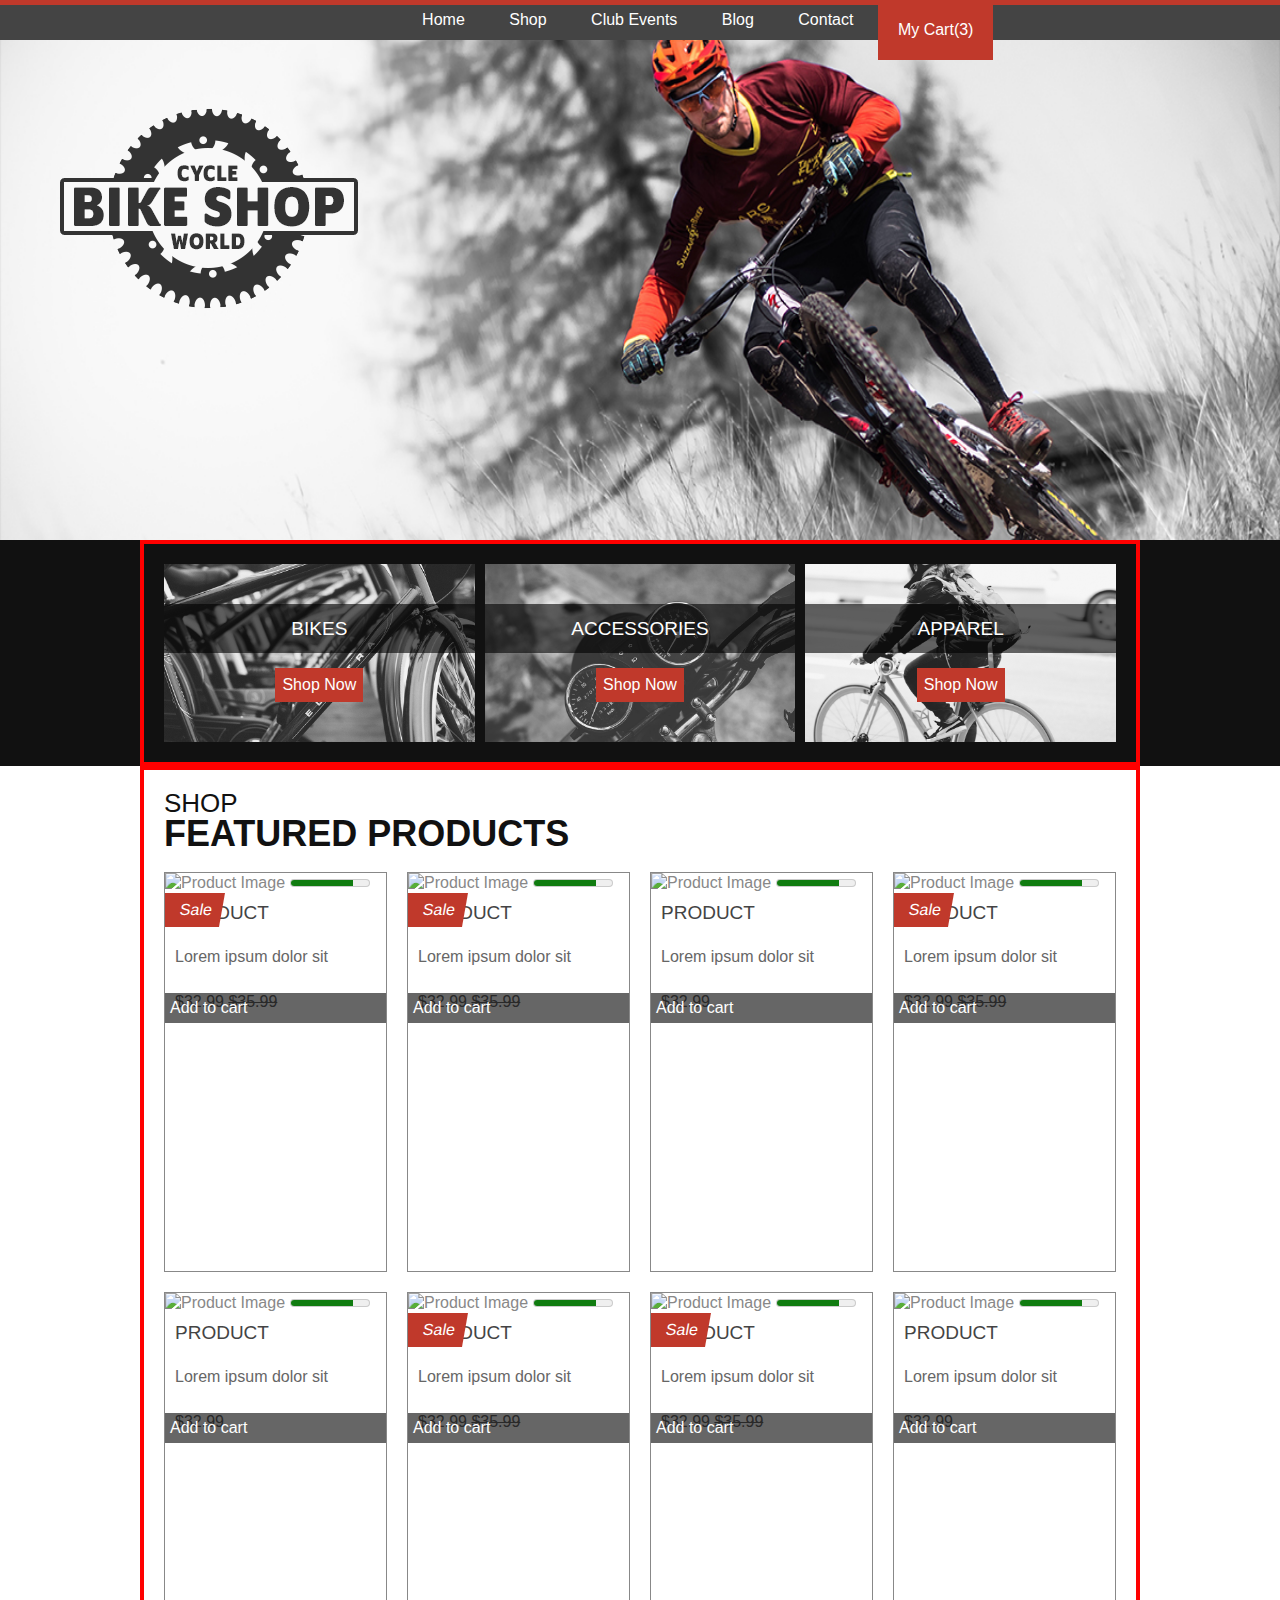
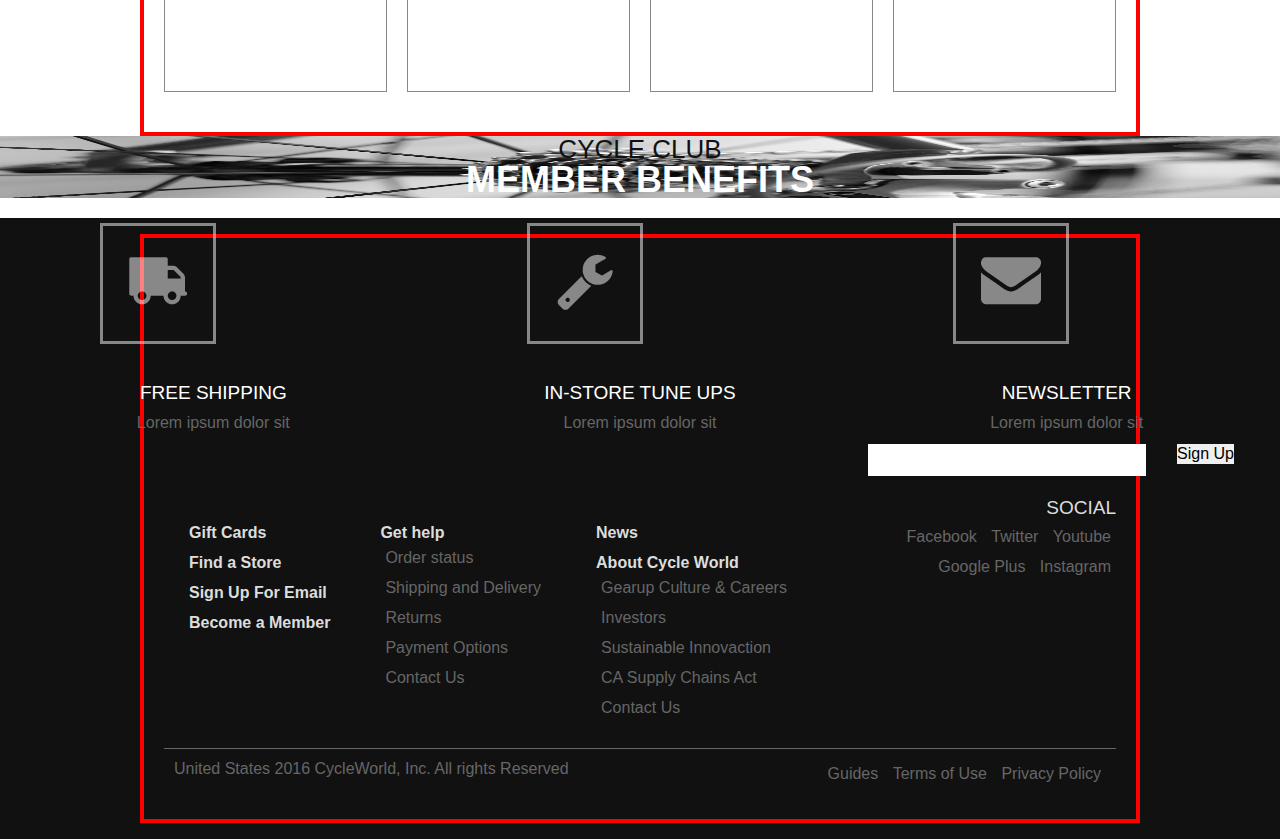
==== commit 41cee286: "Finished index page, going to work on others" ====
--- a/BikeShop/index.html
+++ b/BikeShop/index.html
@@ -11,6 +11,7 @@
 <header>
     <h1><img src="images/cycleWorld.png" alt="Cycle World Bike Shop Logo"></h1>
     <nav>
+        <div id="styling"></div>
         <ul>
             <li><a href="index.html">Home</a></li>
             <li><a href="shop.html">Shop</a></li>
@@ -26,15 +27,15 @@
 <section id="categories">
     <div class="wrapper">
         <ul>
-            <li>
+            <li id="bikesbackground">
                 <h3>Bikes</h3>
                 <a href="shop.html ">Shop Now</a>
             </li>
-            <li>
+            <li id="accbackground">
                 <h3>Accessories</h3>
                 <a href="shop.html">Shop Now</a>
-            </li>
-            <li>
+            </li >
+            <li id="apperalbackground">
                 <h3>Apparel</h3>
                 <a href="shop.html">Shop Now</a>
             </li>
--- a/BikeShop/css/main.css
+++ b/BikeShop/css/main.css
@@ -12,9 +12,15 @@
 h1, h2, h3, h4 {
     text-transform: uppercase;
 }
+del {
+    text-decoration: line-through;
+}
 p{
     color: #666666;
     margin-bottom: .5rem;
+}
+a{
+    color: #666666;
 }
 h2 {
     line-height: 1;
@@ -43,8 +49,8 @@
 
 /* Page structure */
 .wrapper{
-    max-width: 900px;
-    padding: 3rem;
+    max-width: 1000px;
+    padding: 2rem;
     margin: 0 auto;
     border: 4px solid red;
 }
@@ -56,6 +62,55 @@
 }
 
 /* Header  */
+header {
+    position: relative;
+    padding: 27rem;
+    background: url("../images/banner.jpg") center/100% 110% no-repeat;
+
+}
+#condensed{
+    padding: 20rem;
+}
+header h1 {
+    position: absolute;
+    left: 5rem;
+    top: 10rem;
+}
+header h2 {
+    position: absolute;
+    bottom: 0;
+}
+/* Navigation ==================== */
+#styling{
+    width: 100%;
+    height: .5rem;
+    position: absolute;
+    background: #c0392b;
+}
+nav {
+    width: 100%;
+    background: #444444;
+    text-align: center;
+    position: absolute;
+    top: 0;
+    left: 0;
+}
+nav li {
+    display: inline-block;
+}
+nav a {
+    display: block;
+    padding: 1rem 2rem;
+    color: #ffffff;
+}
+nav button{
+    padding: 2rem;
+    position: absolute;
+    top: 0;
+    color: #ffffff;
+    background-color: #c0392b;
+}
+
 
 /* Index Page =========== */
 /* Categories  */
@@ -64,134 +119,219 @@
     color: #ffffff;
     text-align: center;
 }
+#bikesbackground{
+    background: url("../images/bikes.jpg") center/100% no-repeat;
+}
+#accbackground{
+    background: url("../images/speedometer.jpg") center/100% no-repeat;
+}
+#apperalbackground{
+    background: url("../images/backpack.jpg") center/100% no-repeat;
+}
 #categories li {
     width: calc(100%/3 - 2rem/3);
     float: left;
     padding: 4rem 0;
-    background: green;
 }
 #categories li:not(:nth-of-type(3n)) {
     margin-right: 1rem;
 }
 #categories h3 {
-    padding: 1rem 0;
-    margin-bottom: 1rem;
-    background: rgba(0,0,0,0.8);
+    padding: 1.5rem 0;
+    margin-bottom: 1.5rem;
+    background: rgba(0,0,0,.6);
     color: #ffffff;
 }
 #categories a {
     display: inline-block;
-    padding: 1rem;
-    background: red;
-    color: #ffffff;
-}
+    padding: .7rem;
+    background: #c0392b;
+    color: #ffffff;
+}
+
 /* Products  */
 #featured article {
     width: calc(25% - 6rem / 4);
-    min-height: 20.5em;
-    float: left;
+    min-height: 40rem;
+    max-height: 40rem;
+    float: left;
+    margin-bottom: 2rem;
+    border: solid .1rem;
+    position: relative;
+    overflow: hidden;
+}
+#featured button {
+    text-align: left;
+    color: #ffffff;
+    position: absolute;
+    padding: .5rem;
+    left: 0;
+    top: 12rem;
+    width: 100%;
+    background: rgba(0,0,0,.6);
+}
+
+#featured p, #featured h3{
     padding: 1rem;
-    margin-bottom: 2rem;
-    background: rgba(0,0,0,0.05);
+}
+#featured img{
+    text-align: center;
+    width: calc(100%);
+    height: 15rem;
 }
 #featured article:not(:nth-of-type(4n)) {
     margin-right: 2rem;
 }
+del::before {
+    content: "Sale";
+    display: block;
+    padding: .7rem 1rem .7rem 2rem;
+    background: #c0392b;
+    color: white;
+    position: absolute;
+    top: 2rem;
+    left: -.5rem;
+    transform: skew(-10deg);
+}
 
 /* Members  */
-#members h2{
-    text-align: center;
+
+#members{
+    text-align: center;
+    background: url("../images/gears.jpg") no-repeat center/ 100% 100%;
+
+}
+#membersdesign{
+    background-color: rgba(0,0,0,.6);
+    z-index: 2;
+}
+#members strong, #members h3{
+    color: #ffffff;
+}
+#members p{
+    line-height: 2;
+}
+#members ul{
+    position: relative;
 }
 #members li{
-    width: 30%;
+    width: calc(100%/3 - 3rem);
+    height: 25rem;
     margin: 1.5rem;
-    float: left;
-    border: solid blue;
-}
-#members::after {
-    content: "";
-    display: block;
-    clear: both;
-}
+    color: #666666;
+    float: left;
+    position: relative;
+    padding-top: 15rem;
+}
+#members li::before{
+    content: url("../images/truck.png");
+    border: #ffffff solid;
+    opacity: .5;
+    position: absolute;
+    top: -1rem;
+    left: 8.5rem;
+}
+#members li:nth-of-type(2)::before {
+    content: url("../images/wrench.png");
+
+}
+#members li:nth-of-type(3)::before {
+    content: url("../images/envelope.png");
+}
+#members #submit{
+    margin: 0;
+    line-height: 1.6;
+    padding: .3rem;
+    color: #ffffff;
+    background-color: #c0392b;
+    display: inline-block;
+    width: 25%;
+}
+#members #email{
+    width: 70%;
+    float: left;
+}
+#members form{
+    width: 100%;
+}
+#members label{
+    display: none;
+}
+
 
 /* Footer */
 footer {
     padding: 1em;
     background-color: #111111;
 }
-footer .wrapper li a {
-    color: #666666;
-}
-footer .wrapper h3 {
+footer li a {
+    color: #666666;
+}
+footer li {
+    color: #666666;
+    padding: .5rem;
+}
+footer h3 {
     color: #DDDDDD;
 }
-footer .wrapper ul strong > a {
+footer ul strong > a {
      color: #DDDDDD;
  }
 footer .wrapper > ul {
     max-width: 100%;
-    padding: 1rem;
-    float: left;
-    border: solid blue;
+    padding: 2rem;
+    float: left;
 }
 footer .wrapper aside {
-    max-width: 100%;
+    width: 25%;
     text-align: right;
     float: right;
-    border: solid blue;
-}
-footer .wrapper aside ul > li {
+}
+footer aside ul > li {
     display: inline-block;
 }
 /* Legal Text */
-footer .wrapper section p {
+footer section p {
     max-width: 100%;
     color: #666666;
     float: left;
-    border: solid blue;
-}
-footer .wrapper section {
-    width: 100%;
+}
+footer section {
+    width: 100%;
+    border-top: .1rem solid #666666 ;
     padding: 1rem;
     float: left;
-    border: solid blue;
-}
-footer .wrapper section ul {
+}
+footer section ul {
     max-width: 100%;
     float: right;
-    border: solid blue;
-}
-footer .wrapper section li {
-    display: inline-block;
-}
-footer .wrapper::after {
-    content: "";
-    display: block;
-    clear: both;
-}
+}
+footer section li {
+    display: inline-block;
+}
+
 
 /* Shop page ============ */
 
 #collection {
     display: inline-block;
-    margin: 2rem 5rem;
     text-align: left;
-}
-
-#collection::after {
-    content: "";
-    display: block;
-    clear: both;
+    padding-left: 2rem;
+    float: left;
+    width: 20%;
+}
+#collection h3, #collection li{
+    padding: .7rem;
 }
 #shop {
     display: inline-block;
-    max-width: 70%;
+    width: 80%;
 }
 
 /* Form heading for products */
 #shop form {
     background-color: lightgrey;
-    border: solid red;
+    margin: 2rem 0;
 }
 #shop form button{
     display: inline-block;
@@ -213,52 +353,46 @@
     padding: 1rem;
 }
 #products article {
-    width: calc(100% / 3 - 2rem);
-    min-height: 20em;
+    width: calc(100% / 3 - 6rem/3);
+    min-height: 22em;
     float: left;
     margin-bottom: 2rem;
     background-color: lightgrey;
+    position: relative;
+    overflow: hidden;
+}
+#products img{
+    text-align: center;
+    width: calc(100%);
+    height: 22rem;
 }
 #products > article {
     text-align: center;
 }
 #products article:not(:nth-of-type(3n)) {
     margin-right: 3rem;
-}
-
-#products::after {
-    content: "";
-    display: block;
-    clear: both;
 }
 
 /* Club Events Page ================= */
 /* Events */
 #events article {
-    width: calc(100%);
-    float: left;
-    display: inline-block;
-    padding: 2rem;
-    margin: 0;
-}
-#events::after {
-    content: "";
-    display: block;
-    clear: both;
+    width: 100%;
+    float: left;
+    margin-bottom: 3rem;
+    display: inline-block;
 }
 #events article::before {
     float: left;
-    width: 20rem;
-    height: 20rem;
-    margin-right: 5rem;
+    width: 60rem;
+    height: 35rem;
     content: "";
     background-color: black;
     display: inline-block;
+    margin: 2rem 2rem 2rem 4rem;
 }
 #events article:nth-of-type(2n)::before {
     float: right;
-    margin-right: 0;
-    margin-left: 5rem;
+    margin: 2rem 4rem 2rem 2rem;
 }
 
 /* Blog ================= */
@@ -266,50 +400,36 @@
 
 #blogcategory {
     display: inline-block;
+    width: calc(25%);
+}
+#posts {
+    display: inline-block;
+    float: left;
     padding: 1rem;
-    text-align: right;
-    max-width: calc(25% - 1rem);
-}
-
-#blogcategory::after {
-    content: "";
-    display: block;
-    clear: both;
-}
-
-#posts {
-    display: inline-block;
-    float: left;
-    max-width: calc(75% - 3rem);
+    width: calc(75% - 1rem);
+}
+#posts .wrapper{
 }
 #posts article{
     padding-bottom: 3rem;
-}
-
-#posts::after {
-    content: "";
-    display: block;
-    clear: both;
 }
 
 /* Contact ================= */
 /* Recent Posts */
 #contact {
     display: inline-block;
+    text-align: left;
     width: 50%;
     float: left;
 }
-#contact::after {
-    content: "";
-    display: block;
-    clear: both;
+#contact p{
+    padding: 5rem 0;
 }
 #contactmessage {
     display: inline-block;
     width: 50%;
 }
-#contactmessage::after {
-    content: "";
-    display: block;
-    clear: both;
-}+
+iframe{
+    width: 100%;
+}
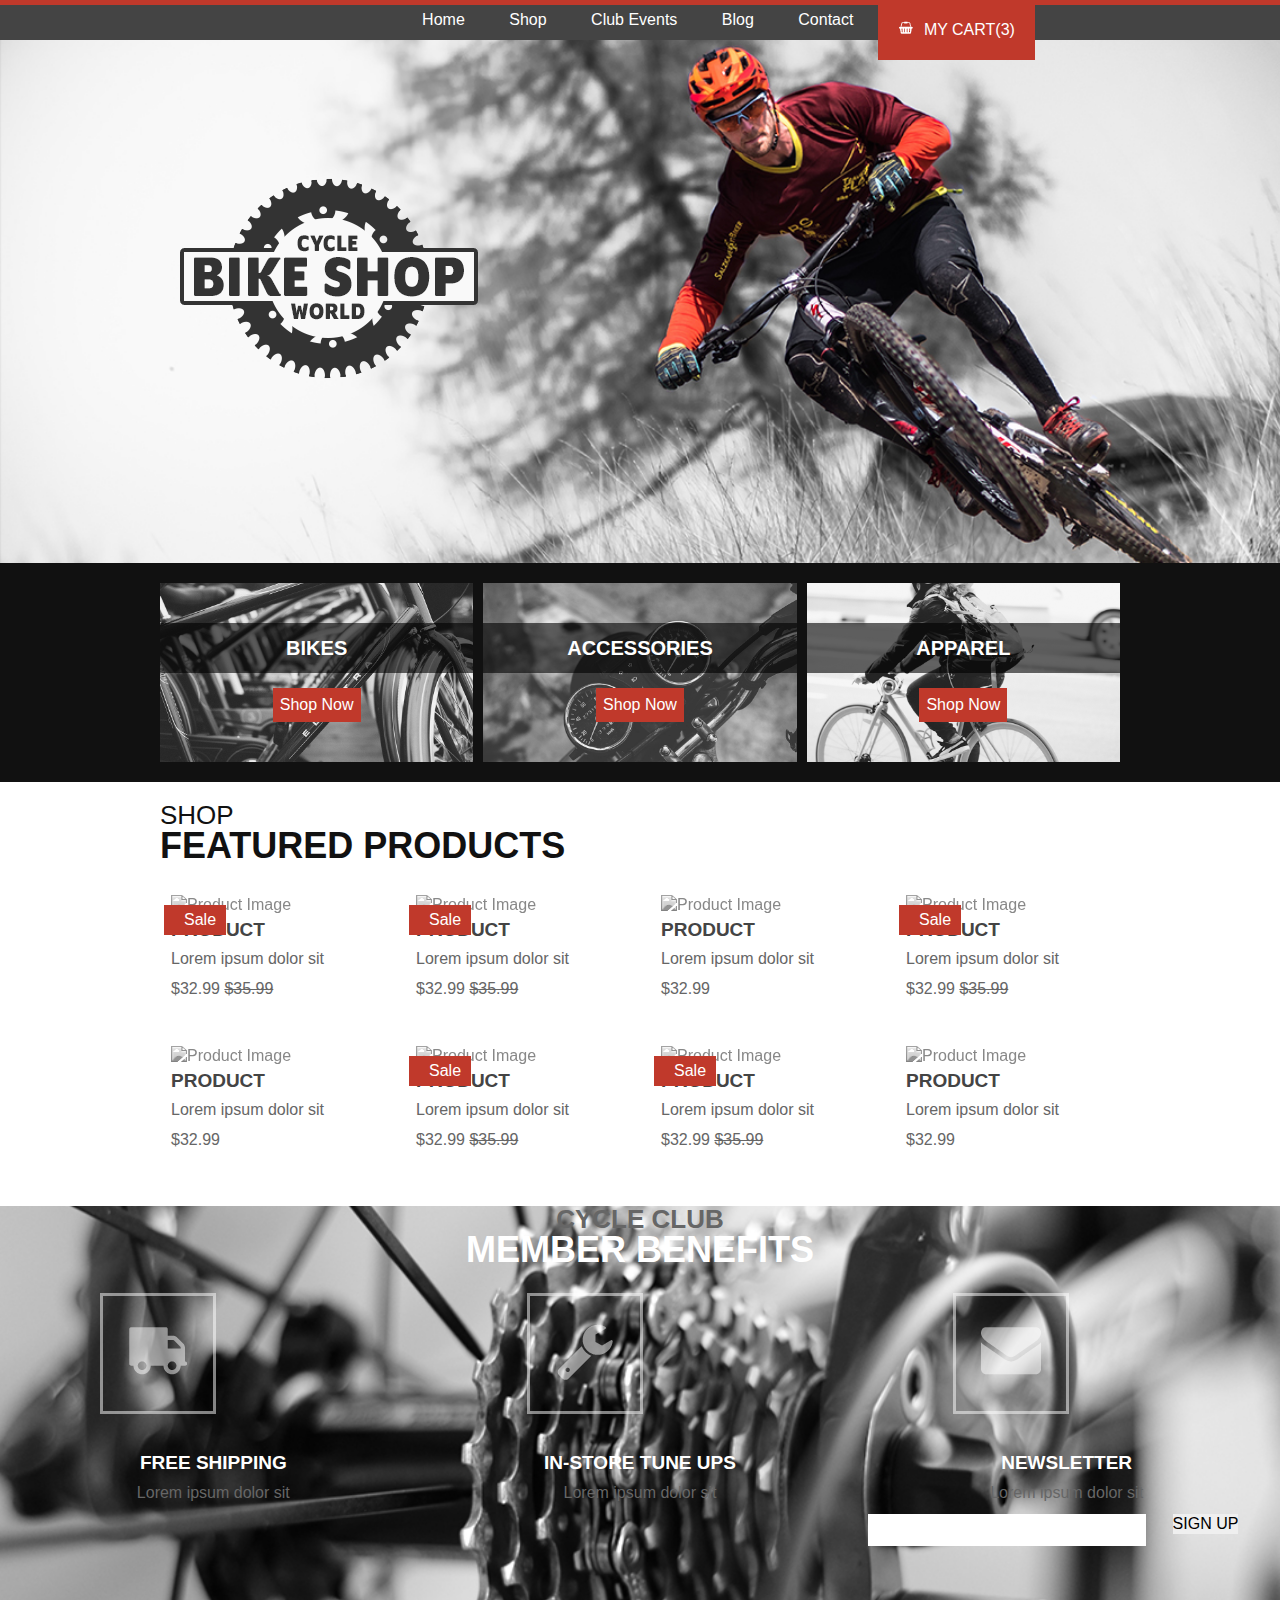
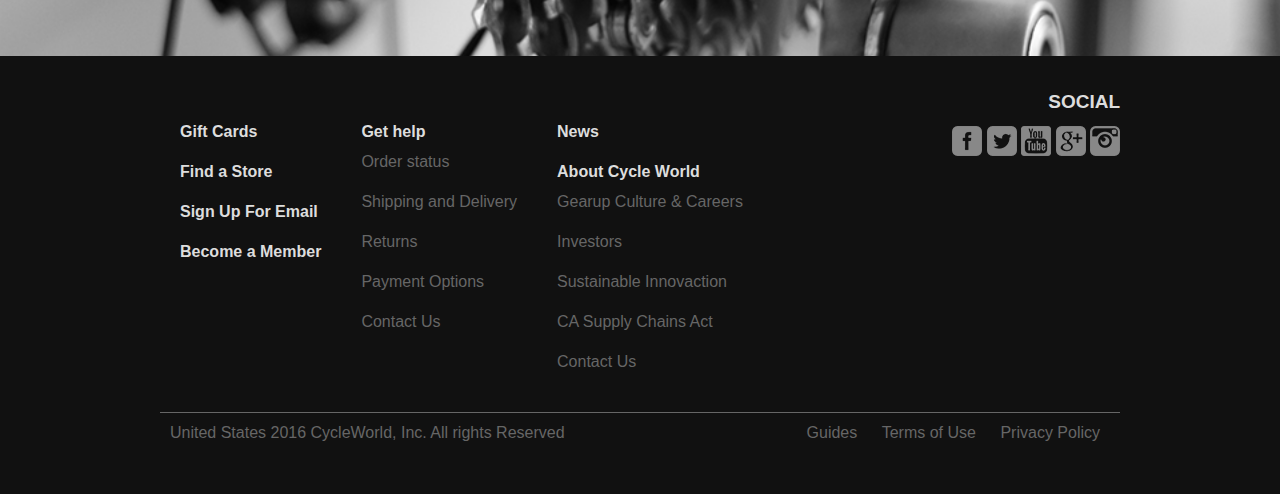
==== commit 40654ede: "Finalized touches, need to figure out button images for shop." ====
--- a/BikeShop/index.html
+++ b/BikeShop/index.html
@@ -9,7 +9,9 @@
 </head>
 <body>
 <header>
-    <h1><img src="images/cycleWorld.png" alt="Cycle World Bike Shop Logo"></h1>
+    <div class="wrapper">
+        <h1><img src="images/cycleWorld.png" alt="Cycle World Bike Shop Logo"></h1>
+    </div>
     <nav>
         <div id="styling"></div>
         <ul>
@@ -174,13 +176,13 @@
             </li>
         </ul>
         <aside>
-            <h3>Social</h3>
+            <h3><strong>Social</strong></h3>
             <ul>
-                <li><a href="">Facebook</a></li>
-                <li><a href="">Twitter</a></li>
-                <li><a href="">Youtube</a></li>
-                <li><a href="">Google Plus</a></li>
-                <li><a href="">Instagram</a></li>
+                <li><a class="sociallink" data-value="Facebook" href=""></a></li>
+                <li><a class="sociallink" data-value="Twitter" href=""></a></li>
+                <li><a class="sociallink" data-value="Youtube" href=""></a></li>
+                <li><a class="sociallink" data-value="Google Plus" href=""></a></li>
+                <li><a class="sociallink" data-value="Instagram" href=""></a></li>
             </ul>
         </aside>
         <section>
--- a/BikeShop/css/main.css
+++ b/BikeShop/css/main.css
@@ -9,15 +9,18 @@
     background: #ffffff;
     color: #888888;
 }
-h1, h2, h3, h4 {
+h1, h2, h3, h4, button, input {
     text-transform: uppercase;
 }
 del {
     text-decoration: line-through;
 }
-p{
+p {
     color: #666666;
     margin-bottom: .5rem;
+}
+p strong {
+    font-weight: bold;
 }
 a{
     color: #666666;
@@ -34,6 +37,9 @@
     font-size: 1.9rem;
     color: #444444;
 }
+h3 strong{
+    font-weight: bold;
+}
 h4 {
     font-size: 1.6rem;
     color: #111111;
@@ -52,7 +58,6 @@
     max-width: 1000px;
     padding: 2rem;
     margin: 0 auto;
-    border: 4px solid red;
 }
 
 .wrapper::after {
@@ -61,24 +66,23 @@
     clear: both;
 }
 
+
 /* Header  */
 header {
     position: relative;
-    padding: 27rem;
-    background: url("../images/banner.jpg") center/100% 110% no-repeat;
+    padding: 15rem;
+    background: url("../images/banner.jpg") no-repeat;
+    background-size: cover;
 
 }
 #condensed{
-    padding: 20rem;
+    padding: 5rem 15rem;
 }
 header h1 {
-    position: absolute;
-    left: 5rem;
-    top: 10rem;
+
 }
 header h2 {
-    position: absolute;
-    bottom: 0;
+
 }
 /* Navigation ==================== */
 #styling{
@@ -110,7 +114,11 @@
     color: #ffffff;
     background-color: #c0392b;
 }
-
+nav button::before{
+    content: url("../images/cart.png");
+    display: inline-block;
+    padding-right: 1rem;
+}
 
 /* Index Page =========== */
 /* Categories  */
@@ -138,6 +146,8 @@
 }
 #categories h3 {
     padding: 1.5rem 0;
+    font-weight: bold;
+    font-size: 2rem;
     margin-bottom: 1.5rem;
     background: rgba(0,0,0,.6);
     color: #ffffff;
@@ -152,61 +162,111 @@
 /* Products  */
 #featured article {
     width: calc(25% - 6rem / 4);
-    min-height: 40rem;
-    max-height: 40rem;
     float: left;
     margin-bottom: 2rem;
-    border: solid .1rem;
+    padding: 1rem;
+    border: 1px solid transparent;
     position: relative;
     overflow: hidden;
+}
+#featured h3{
+    font-weight: bold;
+}
+#featured article:hover {
+    border-color: rgba(0,0,0,0.2);
+}
+#featured article:hover button {
+    display: block;
+}
+#featured article:hover img {
+    filter: grayscale(0%);
 }
 #featured button {
     text-align: left;
     color: #ffffff;
     position: absolute;
     padding: .5rem;
-    left: 0;
-    top: 12rem;
-    width: 100%;
+    left: 3px;
+    top: calc(12rem + 3px);
+    width: calc(100% - 6px);
     background: rgba(0,0,0,.6);
-}
-
+    display: none;
+}
+#featured button::before{
+    content: url("../images/cart.png");
+    display: inline-block;
+    opacity: .9;
+    padding-right: 1rem;
+}
+#featured .thumbnail {
+    width: calc(100% + 2rem -  6px);
+    position: relative;
+    top: calc(-1rem + 3px);
+    left: calc(-1rem + 3px);
+    height: 15rem;
+    overflow: hidden;
+    padding-top: 0;
+}
 #featured p, #featured h3{
-    padding: 1rem;
+    padding-top: .5rem;
 }
 #featured img{
-    text-align: center;
     width: calc(100%);
-    height: 15rem;
+    height: 17rem;
+    filter: grayscale(100%);
 }
 #featured article:not(:nth-of-type(4n)) {
     margin-right: 2rem;
 }
-del::before {
+#featured article:nth-of-type(4n+1) {
+    clear: left;
+}
+#featured del::before {
     content: "Sale";
     display: block;
-    padding: .7rem 1rem .7rem 2rem;
+    padding: .5rem 1rem .5rem 2rem;
     background: #c0392b;
     color: white;
     position: absolute;
     top: 2rem;
-    left: -.5rem;
-    transform: skew(-10deg);
-}
-
+    left: 3px;
+}
+.rating {
+    height: 2rem;
+    position: relative;
+    top: -.5rem;
+    background: url('https://ddnguyen98.github.io/BikeShop/images/ratings.png') left top no-repeat;
+    background-size: auto 22rem;
+}
+.rating[data-value='1'] { background-position: 0 -4rem; }
+.rating[data-value='2'] { background-position: 0 -8rem; }
+.rating[data-value='3'] { background-position: 0 -12rem; }
+.rating[data-value='4'] { background-position: 0 -16rem; }
+.rating[data-value='5'] { background-position: 0 -20rem; }
+meter{ display: none; }
 /* Members  */
 
 #members{
     text-align: center;
-    background: url("../images/gears.jpg") no-repeat center/ 100% 100%;
+    height: 45rem;
+    background: url("../images/gears.jpg") no-repeat center;
+    background-size: cover;
 
 }
 #membersdesign{
-    background-color: rgba(0,0,0,.6);
+    background-color: rgba(0,0,0,.7);
+    height: 45rem;
     z-index: 2;
 }
 #members strong, #members h3{
     color: #ffffff;
+}
+#members h2{
+    color: #666666;
+    font-weight: bold;
+}
+#members h3{
+    font-weight: bold;
 }
 #members p{
     line-height: 2;
@@ -260,6 +320,21 @@
 
 
 /* Footer */
+footer .sociallink{
+    display: inline-block;
+    padding: 1.5rem;
+    background: url("../images/social.png") no-repeat;
+    background-size: 15rem;
+    opacity: .5;
+}
+footer .sociallink:hover{
+    opacity: 1;
+}
+.sociallink[data-value='Facebook'] { background-position: 0 0 }
+.sociallink[data-value='Twitter'] { background-position: -3rem 0; }
+.sociallink[data-value='Youtube'] { background-position: -6rem 0; }
+.sociallink[data-value='Google Plus'] { background-position: -9rem 0; }
+.sociallink[data-value='Instagram'] { background-position: -12rem 0; }
 footer {
     padding: 1em;
     background-color: #111111;
@@ -269,7 +344,7 @@
 }
 footer li {
     color: #666666;
-    padding: .5rem;
+    padding: 1rem 0;
 }
 footer h3 {
     color: #DDDDDD;
@@ -308,6 +383,7 @@
 }
 footer section li {
     display: inline-block;
+    padding: 0 1rem;
 }
 
 
@@ -316,7 +392,7 @@
 #collection {
     display: inline-block;
     text-align: left;
-    padding-left: 2rem;
+    padding-right: 2rem;
     float: left;
     width: 20%;
 }
@@ -330,41 +406,94 @@
 
 /* Form heading for products */
 #shop form {
-    background-color: lightgrey;
-    margin: 2rem 0;
+    border: solid #666666 .1rem;
+    padding: 1rem;
+}
+#shop form div{
+    float: right;
 }
 #shop form button{
-    display: inline-block;
+    padding: .5rem;
 }
 #shop form p{
     display: inline-block;
-}
-#shop form p:not(:first-of-type){
-    float: right;
+    padding: 0 1rem;
+    margin-bottom: 0;
+}
+#shop form p:nth-of-type(2){
+    display: inline-block;
+}
+
+#shop #sort, #shop #show{
+    padding: .5rem;
+}
+#shop h3{
+    font-size: 4rem;
 }
 #shop > p {
     line-height: 5;
 }
-#shop form > * {
-margin: 1rem;
-}
-
 #products {
+    padding: 1rem;
+}
+#products h4{
     padding: 1rem;
 }
 #products article {
     width: calc(100% / 3 - 6rem/3);
-    min-height: 22em;
+    height: 20em;
     float: left;
     margin-bottom: 2rem;
-    background-color: lightgrey;
     position: relative;
     overflow: hidden;
 }
 #products img{
-    text-align: center;
-    width: calc(100%);
-    height: 22rem;
+    width: 100%;
+    height: 20rem;
+}
+#products .thumbnail {
+    width: 100%;
+    position: relative;
+    top: 0;
+    left: 0;
+    height: 15rem;
+    overflow: hidden;
+}
+#products del{
+    color: #c0392b;
+}
+#products del::before {
+    content: "Sale";
+    display: block;
+    padding: .5rem 1rem .5rem 2rem;
+    background: #c0392b;
+    color: white;
+    position: absolute;
+    top: 2rem;
+    left: -1rem;
+    font-size: 2rem;
+}
+#products button{
+    position: absolute;
+    bottom: 0;
+}
+#products button:nth-of-type(1){
+    position: absolute;
+    background: #c0392b;
+    border-radius: .5rem;
+    padding: 1rem;
+    color: #ffffff;
+    left: .5rem;
+}
+#products button:nth-of-type(2) {
+    right: 7rem;
+}
+#products button:nth-of-type(3) {
+    right: 0;
+}
+#products p:nth-of-type(2){
+    font-size: 3rem;
+    border-bottom: solid #666666 .1rem;
 }
 #products > article {
     text-align: center;
@@ -377,22 +506,37 @@
 /* Events */
 #events article {
     width: 100%;
-    float: left;
-    margin-bottom: 3rem;
-    display: inline-block;
-}
-#events article::before {
-    float: left;
-    width: 60rem;
-    height: 35rem;
-    content: "";
-    background-color: black;
-    display: inline-block;
-    margin: 2rem 2rem 2rem 4rem;
-}
-#events article:nth-of-type(2n)::before {
+    margin-bottom: 5rem;
+    display: inline-block;
+}
+#events article:nth-of-type(2n) img{
     float: right;
-    margin: 2rem 4rem 2rem 2rem;
+    margin-left: 10rem;
+    margin-right: 0;
+}
+#events .wrapper{
+    width: 50%;
+    display: inline-block;
+    float: left;
+}
+#events p{
+    margin-bottom: 2rem;
+}
+#events p:first-of-type{
+    padding-bottom: 1rem;
+    margin-bottom: 1rem;
+}
+#events h3{
+    margin-bottom: 1rem;
+}
+#events a{
+    color: #c0392b;
+}
+#events img{
+    display: inline-block;
+    margin-right: 10rem;
+    float: left;
+    width: 55%;
 }
 
 /* Blog ================= */
@@ -400,18 +544,62 @@
 
 #blogcategory {
     display: inline-block;
+    padding-left: 1rem;
     width: calc(25%);
 }
+#blogcategory ul:first-of-type li{
+    border-bottom: solid #999999 .1rem;
+    padding: 1rem 0;
+}
+#blogcategory h3{
+    margin: 1rem 0;
+    padding-bottom: 2rem;
+    font-size: 2rem;
+}
+#recentposts h3{
+    padding-top: 2rem;
+}
+#recentposts a{
+    color: #c0392b;
+}
+
+#recentposts img{
+    width: 100%;
+    height: 15rem;
+}
+
 #posts {
+    line-height: 2rem;
     display: inline-block;
     float: left;
     padding: 1rem;
     width: calc(75% - 1rem);
 }
-#posts .wrapper{
+#posts a{
+    background-color: #c0392b;
+    color: #ffffff;
+    padding: .7rem 2rem;
+    border-radius: .5rem;
+    text-transform: uppercase;
+
+}
+#posts p{
+    padding: 2rem 0;
+}
+#posts h3{
+    font-size: 2.5rem;
+}
+#posts img{
+    width: 100%;
+    height: 40rem;
+    padding: 1rem 0;
 }
 #posts article{
+    margin-bottom: 3rem;
     padding-bottom: 3rem;
+}
+#posts article:not(:last-of-type){
+    border-bottom: solid #666666 .1rem;
 }
 
 /* Contact ================= */
@@ -419,17 +607,72 @@
 #contact {
     display: inline-block;
     text-align: left;
+    margin:  0 3rem;
+    padding: 1rem;
+    width: calc(50% - 6rem);
+    float: left;
+}
+#contact h3, #contactmessage h3{
+    font-size: 2.5rem;
+}
+#contact h3, #contact h4, #contactmessage h3{
+    padding: 2rem 0;
+    font-weight: bold;
+}
+#contact a{
+    color:  #c0392b;
+}
+#contactmessage {
+    display: inline-block;
+    padding: 1rem;
     width: 50%;
-    float: left;
-}
-#contact p{
-    padding: 5rem 0;
-}
-#contactmessage {
-    display: inline-block;
-    width: 50%;
-}
-
+}
+#contactmessage form{
+    height: 100%;
+}
+#contactmessage #submit{
+    border-radius: .5rem;
+    border: solid .2rem #c0392b;
+    padding: 1rem;
+    margin-right: 2rem;
+    width: calc(60% - 3rem);
+    color: #ffffff;
+    background-color: #c0392b;
+}
+#contactmessage #reset{
+    border: solid .2rem #666666;
+    border-radius: .5rem;
+    background-color: white;
+    padding: 1rem;
+    width: 40%;
+}
+#contactmessage #message{
+    border: solid .1rem #666666;
+    margin-top: 2rem;
+    width: 100%;
+    line-height: 3rem;
+    resize: none;
+}
+#contactmessage fieldset{
+    margin-bottom: 1rem;
+}
+#contactmessage fieldset p{
+    border-bottom: #666666 solid .1rem;
+    width: calc(50% - 1rem);
+    display: inline-block;
+}
+#contactmessage fieldset p:first-of-type{
+    margin-right: 1rem;
+}
+#contactmessage label{
+    display: none;
+}
+#contactmessage #name, #contactmessage #email{
+    width: 100%;
+}
+#contactwrapper {
+    padding: 5rem 2rem;
+}
 iframe{
     width: 100%;
 }
